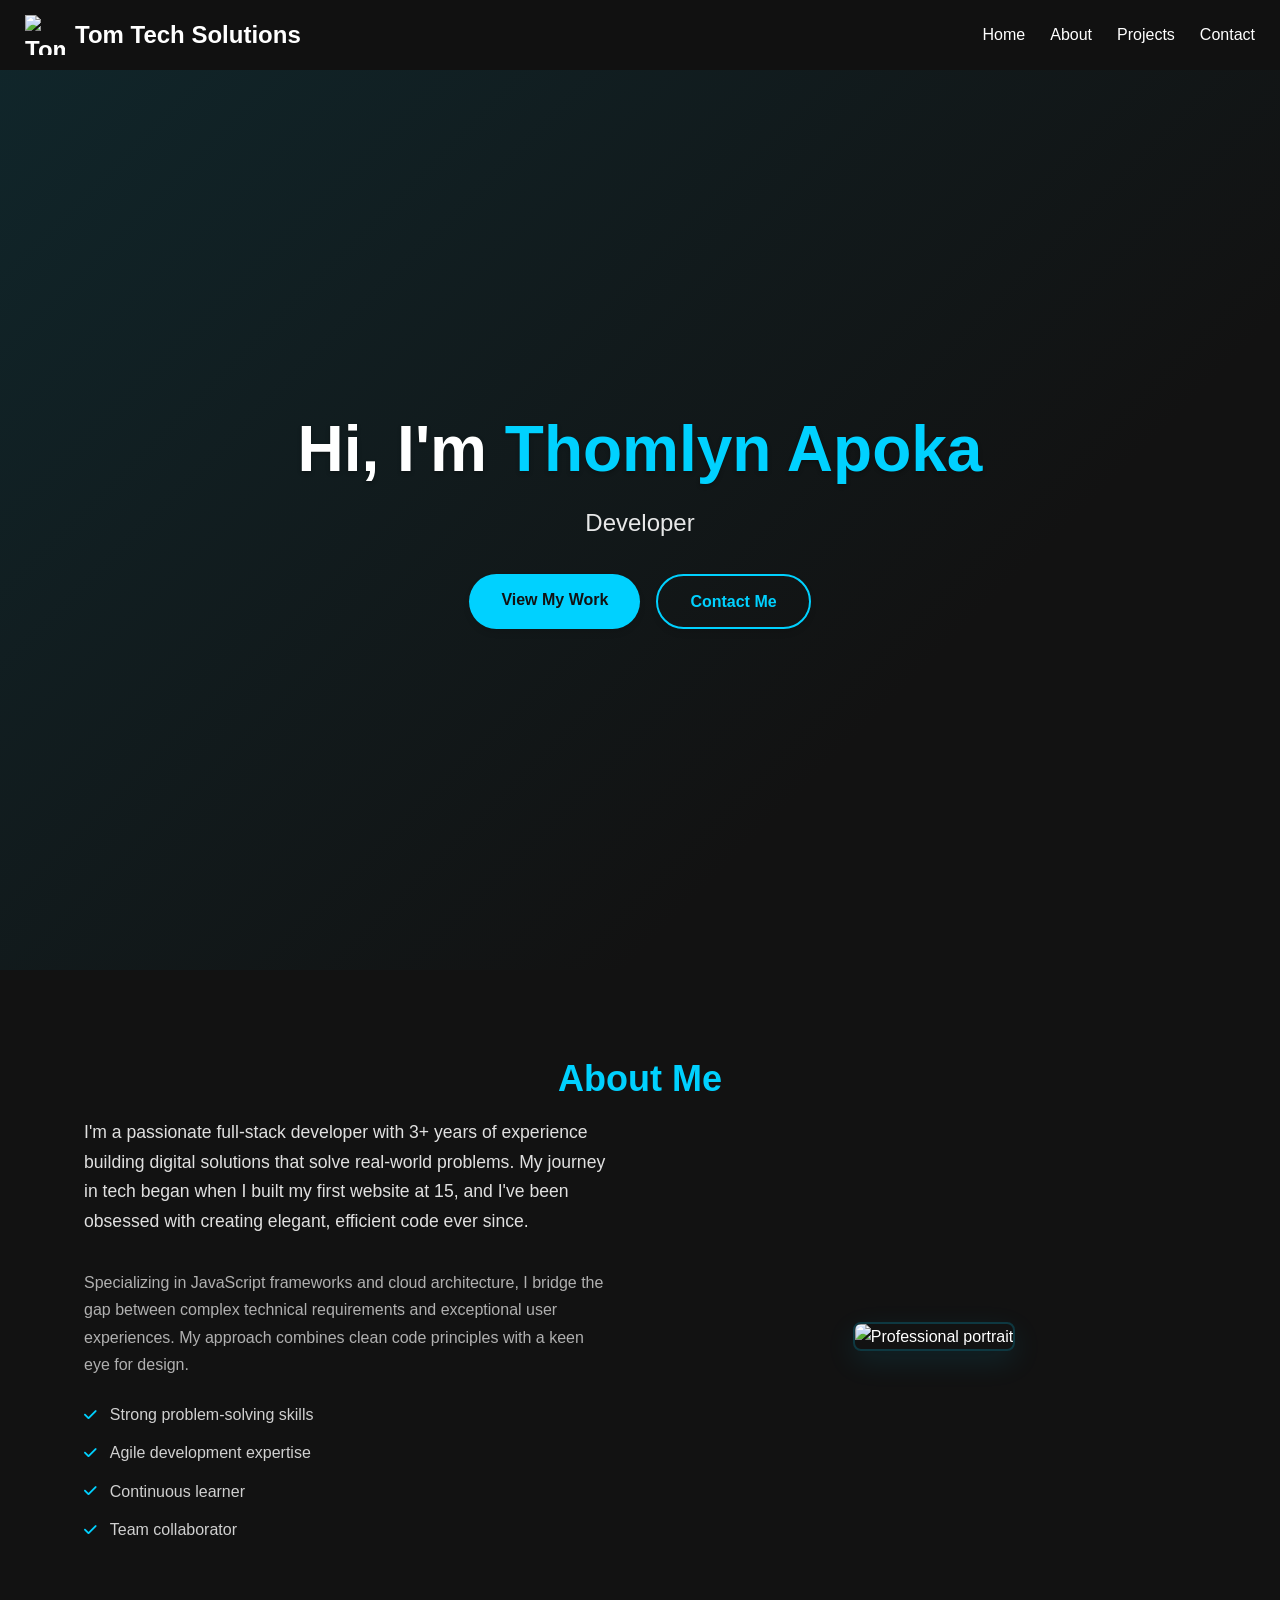
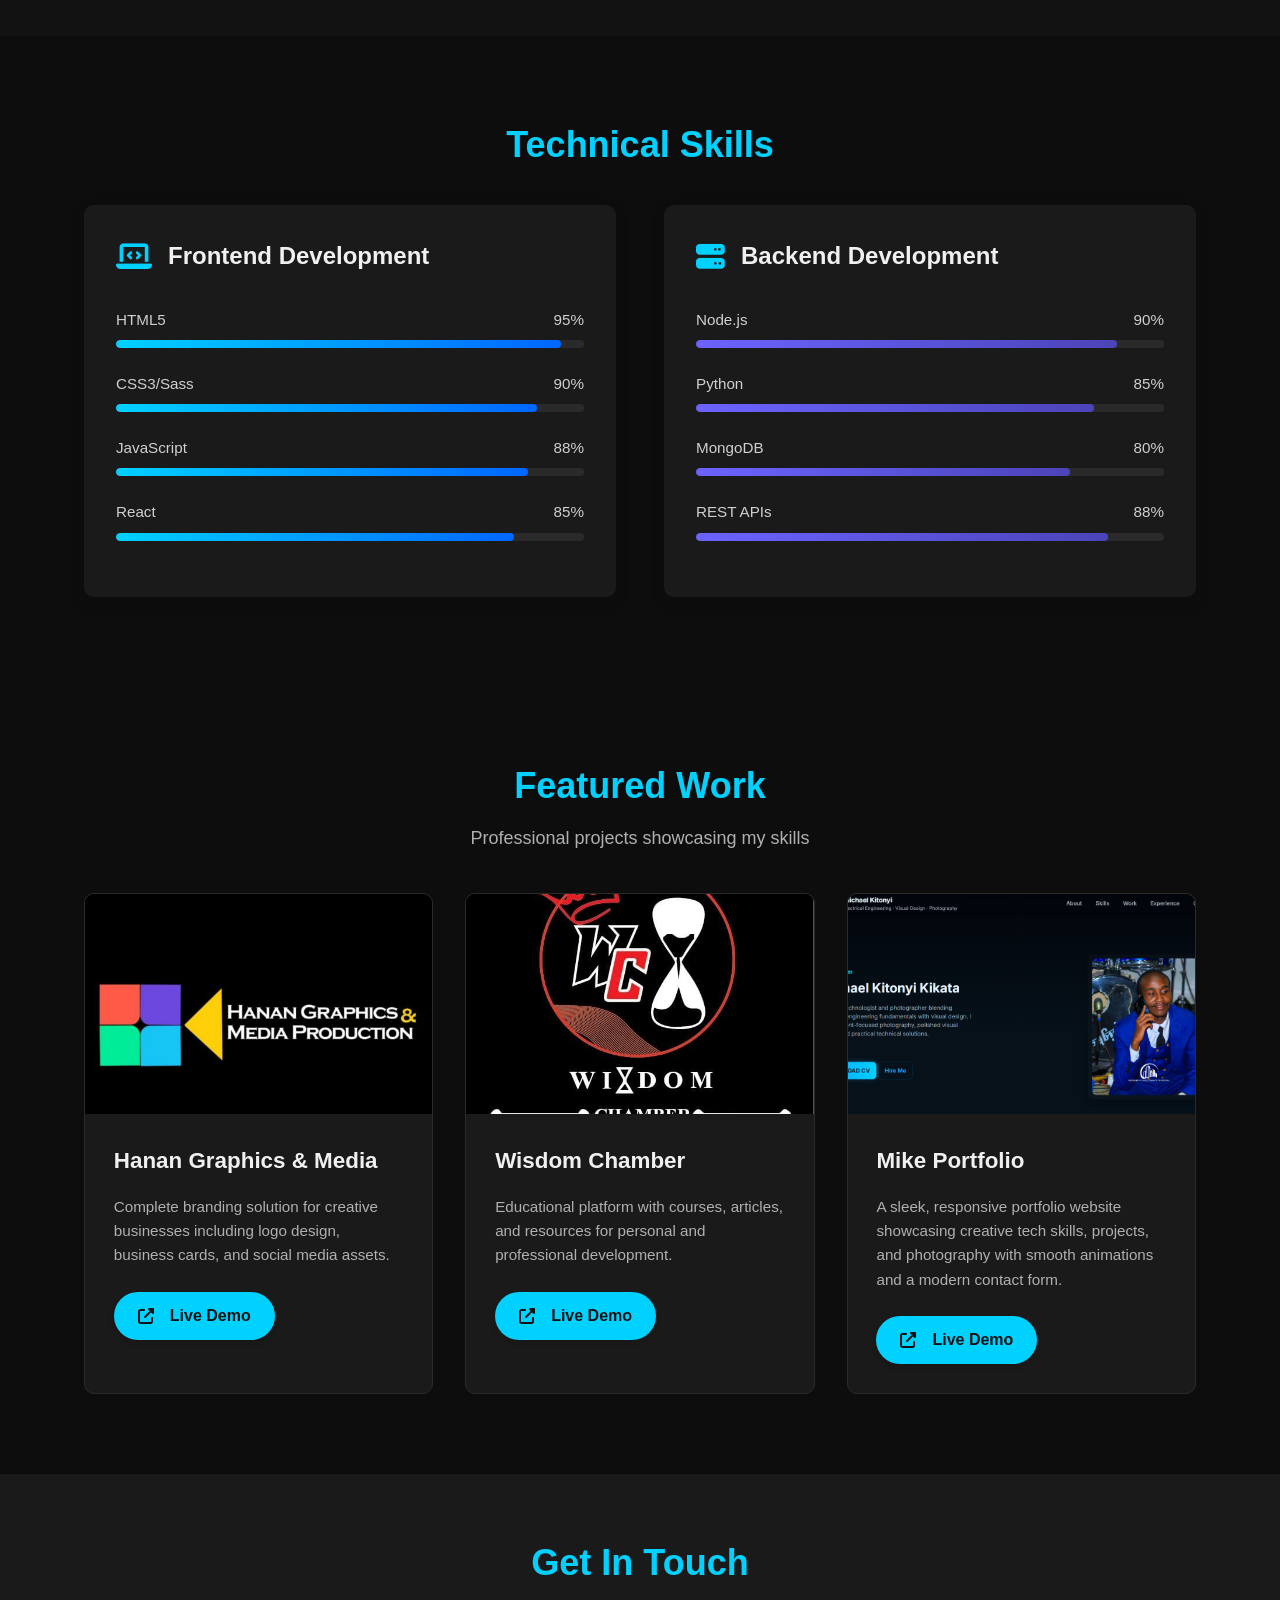
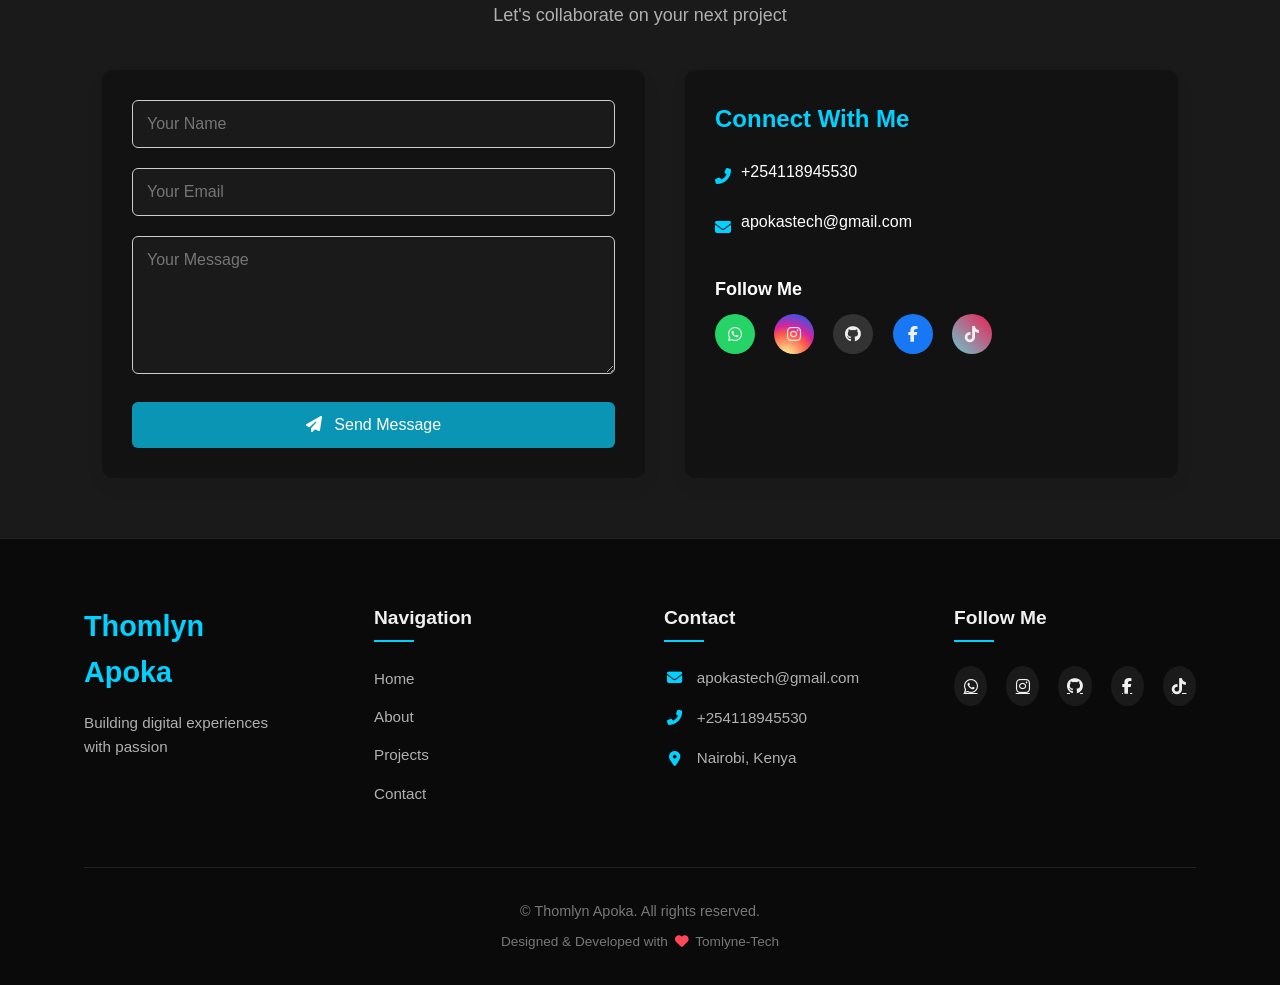
==== index.html @ 46110aa7 "redoing the header" ====
<!DOCTYPE html>
<html lang="en">
<head>
    <meta charset="UTF-8">
    <meta name="viewport" content="width=device-width, initial-scale=1.0">
    <link rel="stylesheet" href="style.css">
    <!-- Font Awesome (for icons) -->
    <link rel="stylesheet" href="https://cdnjs.cloudflare.com/ajax/libs/font-awesome/6.4.0/css/all.min.css">
    <title>Tom Tech Solutions| kenya Web Developer</title
    <meta name="description" content="Tom Tech Solutions portfolio website for coding, web development and tech solutions">
    <meta name ="author" content="Tom Tech Solutions">
    
</head>

<body>
    <header>
  <nav class="navbar">
    <div class="logo">
      <img src="https://tom-tech-solution-ky.vercel.app/images/logo.png" alt="Tom Tech Solutions Logo" />
      Tom Tech Solutions
    </div>

    <ul class="nav-links">
      <li><a href="#home">Home</a></li>
      <li><a href="#about">About</a></li>
      <li><a href="#projects">Projects</a></li>
      <li><a href="#contact">Contact</a></li>
    </ul>

    <div class="menu-toggle">&#9776;</div> <!-- Hamburger icon -->
  </nav>
</header>
   
    <!-- Hero Section -->
<section id="home" class="hero">
  <div class="hero-overlay"></div>
  <div class="container">
    <div class="hero-content">
      <h1 class="hero-title">Hi, I'm <span class="highlight">Thomlyn Apoka</span></h1>
      <p class="hero-subtitle">Full-Stack Developer | Tech Enthusiast</p>
      <div class="hero-cta">
        <a href="#projects" class="btn btn-primary">View My Work</a>
        <a href="#contact" class="btn btn-outline">Contact Me</a>
      </div>
    </div>
  </div>
</section>
    
    <!-- About Section -->
<section id="about" class="about-section">
  <div class="container">
    <h2 class="section-title">About Me</h2>
    
    <div class="about-content">
      <div class="about-text">
        <p class="intro-text">
          I'm a passionate full-stack developer with 3+ years of experience building digital solutions 
          that solve real-world problems. My journey in tech began when I built my first website at 15, 
          and I've been obsessed with creating elegant, efficient code ever since.
        </p>
        
        <div class="about-details">
          <p>
            Specializing in JavaScript frameworks and cloud architecture, I bridge the gap between 
            complex technical requirements and exceptional user experiences. My approach combines 
            clean code principles with a keen eye for design.
          </p>
          
          <ul class="key-points">
            <li><i class="fas fa-check"></i> Strong problem-solving skills</li>
            <li><i class="fas fa-check"></i> Agile development expertise</li>
            <li><i class="fas fa-check"></i> Continuous learner</li>
            <li><i class="fas fa-check"></i> Team collaborator</li>
          </ul>
        </div>
      </div>
      
      <div class="about-image">
        <img src="https://i.postimg.cc/sDCTxr08/me-profile.jpg" alt="Professional portrait" loading="lazy">
      </div>
    </div>
  </div>
</section>

<!-- Skills Section -->
<section id="skills" class="skills-section">
  <div class="container">
    <h2 class="section-title">Technical Skills</h2>
    
    <div class="skills-container">
      <!-- Frontend Skills -->
      <div class="skills-category">
        <div class="skills-header">
          <i class="fas fa-laptop-code"></i>
          <h3>Frontend Development</h3>
        </div>
        <div class="skills-list">
          <div class="skill-item">
            <div class="skill-info">
              <span>HTML5</span>
              <span>95%</span>
            </div>
            <div class="skill-bar">
              <div class="skill-progress" data-level="95"></div>
            </div>
          </div>
          <!-- Add more frontend skills -->
          <div class="skill-item">
            <div class="skill-info">
              <span>CSS3/Sass</span>
              <span>90%</span>
            </div>
            <div class="skill-bar">
              <div class="skill-progress" data-level="90"></div>
            </div>
          </div>
          <div class="skill-item">
            <div class="skill-info">
              <span>JavaScript</span>
              <span>88%</span>
            </div>
            <div class="skill-bar">
              <div class="skill-progress" data-level="88"></div>
            </div>
          </div>
          <div class="skill-item">
            <div class="skill-info">
              <span>React</span>
              <span>85%</span>
            </div>
            <div class="skill-bar">
              <div class="skill-progress" data-level="85"></div>
            </div>
          </div>
        </div>
      </div>
      
      <!-- Backend Skills -->
      <div class="skills-category">
        <div class="skills-header">
          <i class="fas fa-server"></i>
          <h3>Backend Development</h3>
        </div>
        <div class="skills-list">
          <div class="skill-item">
            <div class="skill-info">
              <span>Node.js</span>
              <span>90%</span>
            </div>
            <div class="skill-bar">
              <div class="skill-progress" data-level="90"></div>
            </div>
          </div>
          <!-- Add more backend skills -->
          <div class="skill-item">
            <div class="skill-info">
              <span>Python</span>
              <span>85%</span>
            </div>
            <div class="skill-bar">
              <div class="skill-progress" data-level="85"></div>
            </div>
          </div>
          <div class="skill-item">
            <div class="skill-info">
              <span>MongoDB</span>
              <span>80%</span>
            </div>
            <div class="skill-bar">
              <div class="skill-progress" data-level="80"></div>
            </div>
          </div>
          <div class="skill-item">
            <div class="skill-info">
              <span>REST APIs</span>
              <span>88%</span>
            </div>
            <div class="skill-bar">
              <div class="skill-progress" data-level="88"></div>
            </div>
          </div>
        </div>
      </div>
    </div>
  </div>
</section>


<!-- Projects Section -->
<section id="projects" class="projects-section">
  <div class="container">
    <h2 class="section-title">Featured Work</h2>
    <p class="section-subtitle">Professional projects showcasing my skills</p>

    <div class="projects-grid">
      <!-- Project 1: Hanan Graphics -->
      <div class="project-card">
        <div class="project-image">
          <img src="Assets\Images\Hanan.jpg" alt="Hanan Graphics and Media Production">
          <div class="project-overlay"></div>
        </div>
        <div class="project-content">
          <h3>Hanan Graphics & Media</h3>
          <p class="project-description">Complete branding solution for creative businesses including logo design, business cards, and social media assets.</p>
          
          <div class="project-links">
            
            <a href="https://hanan-graphics-media.vercel.app/" target="_blank" rel="noopener" class="btn btn-demo">
              <i class="fas fa-external-link-alt"></i> Live Demo
            </a>
          </div>
        </div>
      </div>

      <!-- Project 2: Wisdom Chamber -->
      <div class="project-card">
        <div class="project-image">
          <img src="Assets\Images\wisdom chamber.jpg" alt="Wisdom Chamber">
          <div class="project-overlay"></div>
        </div>
        <div class="project-content">
          <h3>Wisdom Chamber</h3>
          <p class="project-description">Educational platform with courses, articles, and resources for personal and professional development.</p>
         
          <div class="project-links">
           
            <a href="https://wisdom-chambers.vercel.app/" target="_blank" rel="noopener" class="btn btn-demo">
              <i class="fas fa-external-link-alt"></i> Live Demo
            </a>
          </div>
        </div>
      </div>

      <!-- Project 3: Sifa Band -->
      <div class="project-card">
        <div class="project-image">
          <img src="mike port.png" alt="Mike portfolio">
          <div class="project-overlay"></div>
        </div>
        <div class="project-content">
          <h3>Mike Portfolio</h3>
          <p class="project-description">A sleek, responsive portfolio website showcasing creative tech skills, projects, and photography with smooth animations and a modern contact form.</p>
        
          <div class="project-links">
            <a href="https://mike-kitonyi.vercel.app/" target="_blank" rel="noopener" class="btn btn-demo">
              <i class="fas fa-external-link-alt"></i> Live Demo
            </a>
          </div>
        </div>
      </div>
      </div>
      </div>
      </section>

      

   
<!-- Contact Section -->
<section id="contact" class="contact-section">
  <div class="container">
    <h2 class="section-title">Get In Touch</h2>
    <p class="section-subtitle">Let's collaborate on your next project</p>

    <div class="contact-grid">
      <!-- Contact Form -->
      <div class="contact-form">
        <form action="https://formspree.io/f/xpwrnvav" method="POST">
          <div class="form-group">
            <input type="text" name="name" placeholder="Your Name" required>
          </div>
          <div class="form-group">
            <input type="email" name="_replyto" placeholder="Your Email" required>
          </div>
          <div class="form-group">
            <textarea name="message" rows="6" placeholder="Your Message" required></textarea>
          </div>
          <input type="hidden" name="_subject" value="New message from portfolio">
          <button type="submit" class="submit-btn">
            <i class="fas fa-paper-plane"></i> Send Message
          </button>
        </form>
      </div>

      <!-- Contact Info & Socials -->
      <div class="contact-info">
        <h3>Connect With Me</h3>
        
        <!-- Phone -->
        <div class="contact-method">
          <i class="fas fa-phone-alt"></i>
          <a href="tel:+1234567890">+254118945530</a>
        </div>
        
        <!-- Email -->
        <div class="contact-method">
          <i class="fas fa-envelope"></i>
          <a href="mailto:your.email@example.com">apokastech@gmail.com</a>
        </div>
        
        <!-- Social Icons -->
        <div class="social-links">
          <h4>Follow Me</h4>
          <div class="social-icons">
            <a href="https://wa.me/254712100838" target="_blank" rel="noopener" class="social-icon whatsapp" title="WhatsApp">
              <i class="fab fa-whatsapp"></i>
            </a>
            <a href="https://instagram.com/lucky_tomlyne" target="_blank" rel="noopener" class="social-icon instagram" title="Instagram">
              <i class="fab fa-instagram"></i>
            </a>
            <a href="https://github.com/Tomlyne-Tech" target="_blank" rel="noopener" class="social-icon github" title="GitHub">
              <i class="fab fa-github"></i>
            </a>
            <a href="https://www.facebook.com/share/1BbVBiEdNv/" target="_blank" rel="noopener" class="social-icon facebook" title="Facebook">
              <i class="fab fa-facebook-f"></i>
            </a>
            <a href="https://www.tiktok.com/@tomlyne_tech?_t=ZM-90x3PRxKGpk&_r=1" target="_blank" rel="noopener" class="social-icon tiktok" title="TikTok">
              <i class="fab fa-tiktok"></i>
            </a>
          </div>
        </div>
      </div>
    </div>
  </div>
</section>


<!-- Footer Section -->
<footer class="site-footer">
  <div class="container">
    <div class="footer-content">
      <!-- Footer Branding -->
      <div class="footer-brand">
        <a href="#home" class="footer-logo">Thomlyn Apoka</a>
        <p class="footer-tagline">Building digital experiences with passion</p>
      </div>

      <!-- Footer Navigation -->
      <div class="footer-nav">
        <h4>Navigation</h4>
        <ul>
          <li><a href="#home">Home</a></li>
          <li><a href="#about">About</a></li>
          <li><a href="#projects">Projects</a></li>
          <li><a href="#contact">Contact</a></li>
        </ul>
      </div>

      <!-- Footer Contact -->
      <div class="footer-contact">
        <h4>Contact</h4>
        <ul>
          <li><i class="fas fa-envelope"></i> apokastech@gmail.com</li>
          <li><i class="fas fa-phone-alt"></i> +254118945530</li>
          <li><i class="fas fa-map-marker-alt"></i> Nairobi, Kenya</li>
        </ul>
      </div>

      <!-- Footer Social -->
      <div class="footer-social">
        <h4>Follow Me</h4>
        <div class="social-icons">
          <a href="https://wa.me/254750304281" target="_blank" rel="noopener" aria-label="WhatsApp">
            <i class="fab fa-whatsapp"></i>
          </a>
          <a href="https://instagram.com/lucky_tomlyne" target="_blank" rel="noopener" aria-label="Instagram">
            <i class="fab fa-instagram"></i>
          </a>
          <a href="https://github.com/Tomlyne- Tech" target="_blank" rel="noopener" aria-label="GitHub">
            <i class="fab fa-github"></i>
          </a>
          <a href="https://facebook.com/YOUR_USERNAME" target="_blank" rel="noopener" aria-label="Facebook">
            <i class="fab fa-facebook-f"></i>
          </a>
          <a href="https://tiktok.com/@YOUR_USERNAME" target="_blank" rel="noopener" aria-label="TikTok">
            <i class="fab fa-tiktok"></i>
          </a>
        </div>
      </div>
    </div>

    <!-- Copyright -->
    <div class="copyright">
      <p>&copy; <span id="current-year"></span> Thomlyn Apoka. All rights reserved.</p>
      <p class="credits">Designed & Developed with <i class="fas fa-heart"></i> Tomlyne-Tech</p>
    </div>
  </div>
</footer>

    <script src="script.js"></script>
</body>
</html>
---- style.css ----
/* Reset & Base Styles */
* {
    margin: 0;
    padding: 0;
    box-sizing: border-box;
    font-family: 'Segoe UI', Tahoma, Geneva, Verdana, sans-serif;
}

body {
    background-color: #121212;
    color: #FFFFFF;
    line-height: 1.6;
}

.container {
    width: 90%;
    max-width: 1200px;
    margin:  auto;
    padding: 0 20px;
}


 /* Basic navbar styling */
/* Navbar base */
.navbar {
  display: flex;
  justify-content: space-between;
  align-items: center;
  padding: 15px 25px;
  background-color: #111; /* navbar color */
  color: #fff;
  position: relative;
  font-family: Arial, sans-serif;
}

.navbar .logo {
  display: flex;
  align-items: center;
  font-size: 1.5rem;
  font-weight: bold;
  gap: 10px;
}

.navbar .logo img {
  width: 40px;
  height: 40px;
  object-fit: contain;
}

.navbar .nav-links {
  display: flex;
  list-style: none;
  gap: 25px;
}

.navbar .nav-links li a {
  text-decoration: none;
  color: #fff;
  font-weight: 500;
  transition: color 0.3s ease;
}

.navbar .nav-links li a:hover {
  color: #00aaff; /* highlight on hover */
}

/* Hamburger icon hidden on desktop */
.menu-toggle {
  display: none;
  font-size: 2rem;
  cursor: pointer;
  user-select: none;
}

/* Mobile Styles */
@media (max-width: 768px) {
  .nav-links {
    display: none; /* hide menu */
    flex-direction: column;
    position: absolute;
    top: 70px; /* below navbar */
    right: 0;
    width: 100%;
    background-color: #111;
    text-align: center;
    z-index: 999;
  }

  .nav-links.active {
    display: flex; /* show when toggled */
  }

  .nav-links li {
    padding: 15px 0;
  }

  .menu-toggle {
    display: block; /* show hamburger */
  }
}


/* Hero Section */
.hero {
  position: relative;
  height: 100vh;
  min-height: 600px;
  background: 
    linear-gradient(rgba(18, 18, 18, 0.7), rgba(18, 18, 18, 0.7)),
    url('https://i.postimg.cc/bv3tXKZs/pexels-kevin-ku-92347-577585.jpg') no-repeat center center/cover;
  display: flex;
  align-items: center;
  color: #fff;
  text-align: center;
  overflow: hidden;
}

.hero-overlay {
  position: absolute;
  top: 0;
  left: 0;
  width: 100%;
  height: 100%;
  background: linear-gradient(
    135deg,
    rgba(0, 209, 255, 0.1) 0%,
    rgba(18, 18, 18, 0.9) 70%
  );
  z-index: 1;
}

.hero-content {
  position: relative;
  z-index: 2;
  max-width: 800px;
  margin: 0 auto;
  padding: 0 20px;
}

.hero-title {
  font-size: clamp(2.5rem, 5vw, 4rem);
  font-weight: 700;
  margin-bottom: 1rem;
  line-height: 1.2;
  text-shadow: 0 2px 4px rgba(0, 0, 0, 0.3);
}

.highlight {
  color: #00D1FF;
}

.hero-subtitle {
  font-size: clamp(1rem, 2vw, 1.5rem);
  margin-bottom: 2rem;
  opacity: 0.9;
  max-width: 600px;
  margin-left: auto;
  margin-right: auto;
}

.hero-cta {
  display: flex;
  gap: 1rem;
  justify-content: center;
  flex-wrap: wrap;
}

.btn-primary {
  background: #00D1FF;
  color: #121212;
  padding: 0.8rem 2rem;
  border-radius: 4px;
  font-weight: 600;
  transition: all 0.3s ease;
}

.btn-primary:hover {
  background: #0099CC;
  transform: translateY(-3px);
  box-shadow: 0 10px 20px rgba(0, 209, 255, 0.3);
}

.btn-outline {
  border: 2px solid #00D1FF;
  color: #00D1FF;
  padding: 0.8rem 2rem;
  border-radius: 4px;
  font-weight: 600;
  transition: all 0.3s ease;
}

.btn-outline:hover {
  background: rgba(0, 209, 255, 0.1);
  transform: translateY(-3px);
}

/* About Section */
.about-section {
  padding: 5rem 0;
  background: #121212;
}

.section-title {
  text-align: center;
  font-size: 2.5rem;
  margin-bottom: 3rem;
  color: #00D1FF;
}

.about-content {
  display: flex;
  align-items: center;
  gap: 4rem;
  max-width: 1200px;
  margin: 0 auto;
}

.about-text {
  flex: 1;
}

.intro-text {
  font-size: 1.1rem;
  line-height: 1.7;
  color: #e0e0e0;
  margin-bottom: 2rem;
  font-weight: 500;
}

.about-details p {
  color: #b0b0b0;
  line-height: 1.7;
  margin-bottom: 1.5rem;
}

.key-points {
  list-style: none;
  margin-top: 1.5rem;
}

.key-points li {
  margin-bottom: 0.8rem;
  color: #d0d0d0;
  display: flex;
  align-items: center;
  gap: 0.8rem;
}

.key-points i {
  color: #00D1FF;
  font-size: 0.9rem;
}

.about-image {
  flex: 1;
  text-align: center;
}

.about-image img {
  max-width: 100%;
  border-radius: 8px;
  box-shadow: 0 10px 30px rgba(0, 209, 255, 0.1);
  border: 2px solid rgba(0, 209, 255, 0.2);
  transition: transform 0.3s ease;
}

.about-image img:hover {
  transform: translateY(-5px);
}

/* Responsive Design */
@media (max-width: 768px) {
  .about-content {
    flex-direction: column;
  }
  
  .about-image {
    order: -1; /* Moves image above text on mobile */
    margin-bottom: 2rem;
    width: 70%;
  }
  
  .section-title {
    margin-bottom: 1.5rem;
  }
}

@media (max-width: 480px) {
  .about-image {
    width: 90%;
  }
  
  .intro-text {
    font-size: 1rem;
  }
}

/* Skills Section */
.skills-section {
  padding: 5rem 0;
  background: #0d0d0d;
}

.skills-container {
  display: grid;
  grid-template-columns: repeat(auto-fit, minmax(300px, 1fr));
  gap: 3rem;
  margin-top: 2rem;
}

.skills-category {
  background: #1a1a1a;
  border-radius: 10px;
  padding: 2rem;
  box-shadow: 0 5px 15px rgba(0,0,0,0.1);
  transition: transform 0.3s ease;
}

.skills-category:hover {
  transform: translateY(-5px);
}

.skills-header {
  display: flex;
  align-items: center;
  gap: 1rem;
  margin-bottom: 2rem;
}

.skills-header i {
  font-size: 1.8rem;
  color: #00D1FF;
}

.skills-header h3 {
  font-size: 1.5rem;
  color: #f0f0f0;
}

.skill-item {
  margin-bottom: 1.5rem;
}

.skill-info {
  display: flex;
  justify-content: space-between;
  margin-bottom: 0.5rem;
  color: #d0d0d0;
  font-size: 0.95rem;
}

.skill-bar {
  height: 8px;
  background: #2a2a2a;
  border-radius: 4px;
  overflow: hidden;
}

.skill-progress {
  height: 100%;
  border-radius: 4px;
  width: 0;
  transition: width 1.5s ease-in-out;
}

/* Frontend Progress Bars */
.skills-category:nth-child(1) .skill-progress {
  background: linear-gradient(90deg, #00D1FF, #0066ff);
}

/* Backend Progress Bars */
.skills-category:nth-child(2) .skill-progress {
  background: linear-gradient(90deg, #6C63FF, #4B44B8);
}

/* Responsive Design */
@media (max-width: 768px) {
  .skills-container {
    grid-template-columns: 1fr;
  }
}





/* ======================
   Button Styles
   ====================== */

/* Base Button Style */
.btn {
  display: inline-block;
  padding: 0.8rem 2rem;
  border-radius: 50px; /* Fully rounded edges */
  font-weight: 600;
  text-align: center;
  text-decoration: none;
  cursor: pointer;
  transition: all 0.3s ease;
  position: relative;
  overflow: hidden;
  border: none;
  font-size: 1rem;
  box-shadow: 0 4px 6px rgba(0, 0, 0, 0.1);
}

/* Primary Button (Blue) */
.btn-primary {
  background: #00D1FF;
  color: #121212;
}

/* Secondary Button (Outline) */
.btn-outline {
  background: transparent;
  color: #00D1FF;
  border: 2px solid #00D1FF;
}

/* GitHub Button (Dark) */
.btn-github {
  background: #333;
  color: white;
}

/* Demo Button (Purple) */
.btn-demo {
  background: #6C63FF;
  color: white;
}

/* Contact Button (Green) */
.btn-contact {
  background: #25D366;
  color: white;
}

/* ======================
   Glowing Hover Effects
   ====================== */

/* Glow Effect Base */
.btn::before {
  content: '';
  position: absolute;
  top: 0;
  left: 0;
  width: 100%;
  height: 100%;
  background: linear-gradient(
    45deg,
    rgba(255,255,255,0.3),
    rgba(255,255,255,0.1)
  );
  transform: translateY(100%);
  transition: transform 0.3s ease;
  z-index: 0;
}

/* Primary Button Hover */
.btn-primary:hover {
  transform: translateY(-3px);
  box-shadow: 0 6px 15px rgba(0, 209, 255, 0.4);
}

.btn-primary:hover::before {
  transform: translateY(0);
}

/* Outline Button Hover */
.btn-outline:hover {
  background: rgba(0, 209, 255, 0.1);
  transform: translateY(-3px);
  box-shadow: 0 6px 15px rgba(0, 209, 255, 0.3);
  color: #00D1FF;
}

.btn-outline:hover::before {
  transform: translateY(0);
}

/* GitHub Button Hover */
.btn-github:hover {
  transform: translateY(-3px);
  box-shadow: 0 6px 15px rgba(0, 0, 0, 0.3);
}

.btn-github:hover::before {
  transform: translateY(0);
}

/* Demo Button Hover */
.btn-demo:hover {
  transform: translateY(-3px);
  box-shadow: 0 6px 15px rgba(108, 99, 255, 0.4);
}

.btn-demo:hover::before {
  transform: translateY(0);
}

/* Contact Button Hover */
.btn-contact:hover {
  transform: translateY(-3px);
  box-shadow: 0 6px 15px rgba(37, 211, 102, 0.4);
}

.btn-contact:hover::before {
  transform: translateY(0);
}

/* Icon Alignment */
.btn i {
  margin-right: 8px;
}


/* Projects Section */
.projects-section {
  padding: 5rem 0;
  background: #0d0d0d;
}

.section-title {
  text-align: center;
  font-size: 2.5rem;
  color: #00D1FF;
  margin-bottom: 0.5rem;
}

.section-subtitle {
  text-align: center;
  color: #b0b0b0;
  margin-bottom: 3rem;
  font-size: 1.1rem;
}

.projects-grid {
  display: grid;
  grid-template-columns: repeat(auto-fit, minmax(300px, 1fr));
  gap: 2rem;
  max-width: 1200px;
  margin: 0 auto;
}

.project-card {
  background: #1a1a1a;
  border-radius: 10px;
  overflow: hidden;
  transition: all 0.3s ease;
  border: 1px solid #2a2a2a;
}

.project-card:hover {
  transform: translateY(-10px);
  box-shadow: 0 15px 30px rgba(0, 209, 255, 0.1);
  border-color: #00D1FF;
}

.project-image {
  height: 220px;
  position: relative;
  overflow: hidden;
}

.project-image img {
  width: 100%;
  height: 100%;
  object-fit: cover;
  transition: transform 0.5s ease;
}

.project-overlay {
  position: absolute;
  top: 0;
  left: 0;
  width: 100%;
  height: 100%;
  background: linear-gradient(to top, rgba(0,0,0,0.8), transparent);
  opacity: 0;
  transition: opacity 0.3s ease;
}

.project-card:hover .project-overlay {
  opacity: 1;
}

.project-card:hover .project-image img {
  transform: scale(1.05);
}

.project-content {
  padding: 1.8rem;
}

.project-content h3 {
  color: #f0f0f0;
  font-size: 1.4rem;
  margin-bottom: 1rem;
}

.project-description {
  color: #b0b0b0;
  line-height: 1.6;
  margin-bottom: 1.5rem;
  font-size: 0.95rem;
}

.project-tech {
  display: flex;
  flex-wrap: wrap;
  gap: 0.5rem;
  margin-bottom: 1.8rem;
}

.project-tech span {
  background: rgba(0, 209, 255, 0.1);
  color: #00D1FF;
  padding: 0.4rem 0.9rem;
  border-radius: 20px;
  font-size: 0.8rem;
  font-weight: 500;
}

.project-links {
  display: flex;
  gap: 1rem;
}

.btn-github {
  background: #333;
  color: white;
  padding: 0.7rem 1.5rem;
  border-radius: 50px;
  font-weight: 600;
  transition: all 0.3s ease;
  display: flex;
  align-items: center;
  gap: 0.5rem;
}

.btn-demo {
  background: #00D1FF;
  color: #121212;
  padding: 0.7rem 1.5rem;
  border-radius: 50px;
  font-weight: 600;
  transition: all 0.3s ease;
  display: flex;
  align-items: center;
  gap: 0.5rem;
}

.btn-github:hover {
  background: #444;
  transform: translateY(-3px);
  box-shadow: 0 5px 15px rgba(0,0,0,0.3);
}

.btn-demo:hover {
  background: #0099CC;
  transform: translateY(-3px);
  box-shadow: 0 5px 15px rgba(0, 209, 255, 0.3);
}

/* Responsive Design */
@media (max-width: 768px) {
  .projects-grid {
    grid-template-columns: 1fr;
  }
  
  .project-links {
    flex-direction: column;
  }
  
  .btn-github, .btn-demo {
    justify-content: center;
  }
}


/* Base styles */
.contact-section {
  padding: 60px 20px;
  background-color: #1a1a1a;
}

.contact-section .container {
  max-width: 1200px;
  margin: 0 auto;
}

.section-title {
  text-align: center;
  font-size: 36px;
  margin-bottom: 10px;
  color: #00D1FF;
}

.section-subtitle {
  text-align: center;
  font-size: 18px;
  margin-bottom: 40px;
  color: #b0b0b0;
}

/* Grid layout */
.contact-grid {
  display: flex;
  gap: 40px;
  justify-content: space-between;
  flex-wrap: wrap;
}

/* Form styles */
.contact-form {
  flex: 1 1 350px;
  min-width: 280px;
  background:#121212;
  padding: 30px;
  border-radius: 10px;
  box-shadow: 0 8px 20px rgba(0, 0, 0, 0.05);
}

.form-group {
  margin-bottom: 20px;
}

.contact-form input,
.contact-form textarea {
  width: 100%;
  padding: 14px;
  border: 1px solid #ccc;
  border-radius: 6px;
  font-size: 16px;
  background-color: #1a1a1a;
}

.submit-btn {
  background-color:rgba(7, 208, 253, 0.69);
  color: #fff;
  padding: 14px 20px;
  font-size: 16px;
  border: none;
  border-radius: 6px;
  cursor: pointer;
  width: 100%;
  transition: background-color 0.3s ease;
}

.submit-btn:hover {
  background-color: #333;
}

.submit-btn i {
  margin-right: 8px;
}

/* Contact Info */
.contact-info {
  flex: 1 1 300px;
  min-width: 280px;
  background: #121212;
  padding: 30px;
  border-radius: 10px;
  box-shadow: 0 8px 20px rgba(0, 0, 0, 0.05);
}

.contact-info h3 {
  margin-bottom: 20px;
  font-size: 24px;
  color: #00D1FF;

}
.contact-info a {
  text-decoration: none;
  
  font-size: 16px;
  color: white;
  margin-bottom: 10px;
}

.contact-method {
  display: flex;
  align-items: center;
  margin-bottom: 15px;
  font-size: 16px;
  color: white;
}

.contact-method i {
  margin-right: 10px;
  color: #00D1FF;
}

/* Social Links */
.social-links {
  margin-top: 30px;
}

.social-links h4 {
  font-size: 18px;
  margin-bottom: 10px;
}

.social-icons {
  display: flex;
  gap: 15px;
}

.social-icon {
  font-size: 20px;
  color: #fff;
  padding: 10px;
  border-radius: 50%;
  display: inline-flex;
  align-items: center;
  justify-content: center;
  transition: transform 0.3s ease;
}

.social-icon:hover {
  transform: scale(1.1);
}

.social-icon.whatsapp {
  background-color: #25d366;
}

.social-icon.instagram {
  background: radial-gradient(circle at 30% 107%, #fdf497 0%, #fdf497 5%, #fd5949 45%, #d6249f 60%, #285AEB 90%);
}

.social-icon.github {
  background-color: #333;
}

.social-icon.facebook {
  background-color: #1877f2;
}

.social-icon.tiktok {
  background: linear-gradient(45deg, #69c9d0, #ee1d52);
}

/* Responsive */
@media (max-width: 768px) {
  .contact-grid {
    flex-direction: column;
    gap: 30px;
  }

  .contact-form,
  .contact-info {
    width: 100%;
    padding: 20px;
  }

  .section-title {
    font-size: 28px;
  }

  .section-subtitle {
    font-size: 16px;
  }
}




/* Footer Styles */
.site-footer {
  background: #0a0a0a;
  color: #b0b0b0;
  padding: 4rem 0 2rem;
  border-top: 1px solid #222;
}

.footer-content {
  display: grid;
  grid-template-columns: repeat(auto-fit, minmax(200px, 1fr));
  gap: 3rem;
  margin-bottom: 3rem;
}

.footer-brand {
  margin-right: 2rem;
}

.footer-logo {
  font-size: 1.8rem;
  font-weight: bold;
  color: #00D1FF;
  text-decoration: none;
  display: inline-block;
  margin-bottom: 1rem;
}

.footer-tagline {
  font-size: 0.95rem;
  line-height: 1.6;
}

.footer-nav h4,
.footer-contact h4,
.footer-social h4 {
  color: #f0f0f0;
  font-size: 1.2rem;
  margin-bottom: 1.5rem;
  position: relative;
  padding-bottom: 0.5rem;
}

.footer-nav h4::after,
.footer-contact h4::after,
.footer-social h4::after {
  content: '';
  position: absolute;
  left: 0;
  bottom: 0;
  width: 40px;
  height: 2px;
  background: #00D1FF;
}

.footer-nav ul,
.footer-contact ul {
  list-style: none;
}

.footer-nav li {
  margin-bottom: 0.8rem;
}

.footer-nav a {
  color: #b0b0b0;
  text-decoration: none;
  transition: color 0.3s;
  font-size: 0.95rem;
}

.footer-nav a:hover {
  color: #00D1FF;
}

.footer-contact li {
  display: flex;
  align-items: center;
  gap: 0.8rem;
  margin-bottom: 1rem;
  font-size: 0.95rem;
}

.footer-contact i {
  color: #00D1FF;
  width: 20px;
  text-align: center;
}

.social-icons {
  display: flex;
  gap: 1.2rem;
}

.social-icons a {
  display: flex;
  align-items: center;
  justify-content: center;
  width: 40px;
  height: 40px;
  border-radius: 50%;
  background: #1a1a1a;
  color: #f0f0f0;
  transition: all 0.3s ease;
}

.social-icons a:hover {
  transform: translateY(-3px);
  background: #00D1FF;
  color: #121212;
}

.copyright {
  text-align: center;
  padding-top: 2rem;
  border-top: 1px solid #222;
  font-size: 0.9rem;
  color: #777;
}

.credits {
  margin-top: 0.5rem;
  font-size: 0.85rem;
}

.credits i {
  color: #ff4757;
  margin: 0 3px;
}

/* Responsive */
@media (max-width: 768px) {
  .footer-content {
    grid-template-columns: 1fr 1fr;
    gap: 2rem;
  }
}

@media (max-width: 480px) {
  .footer-content {
    grid-template-columns: 1fr;
  }
}
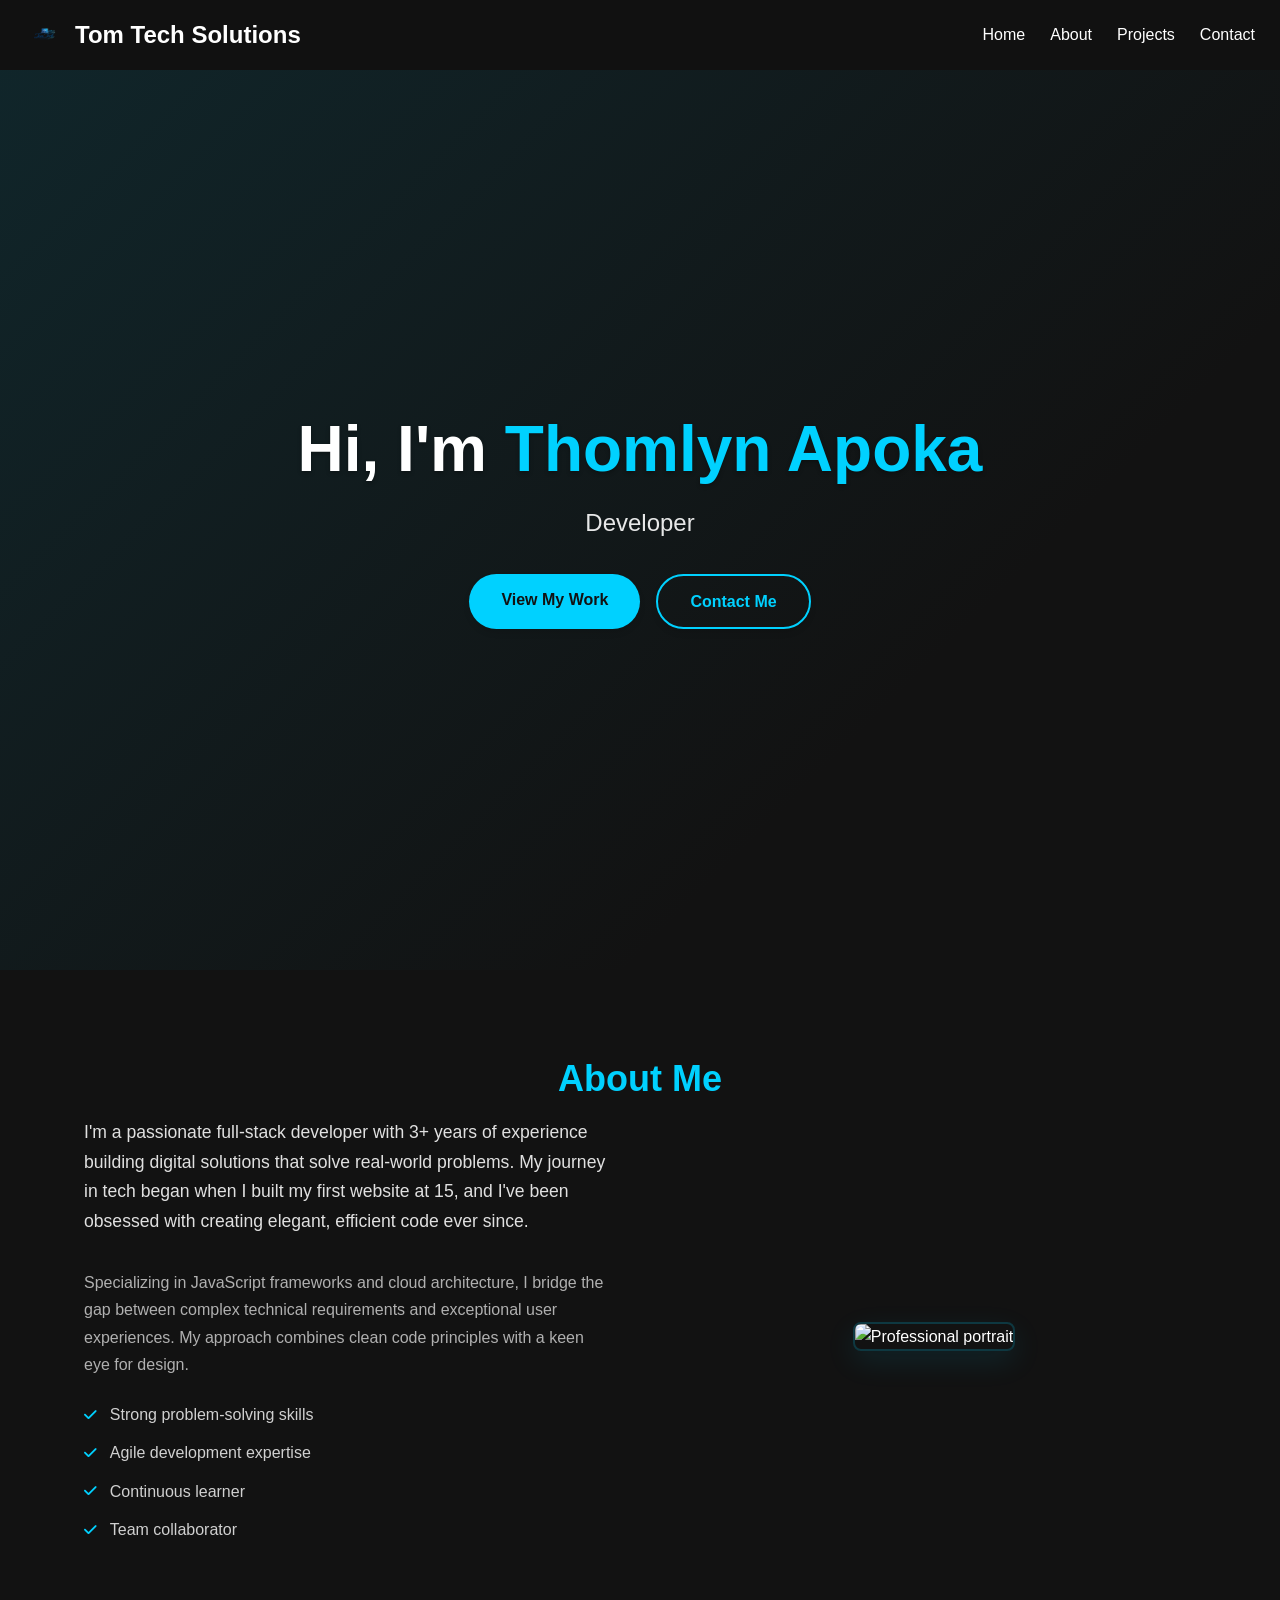
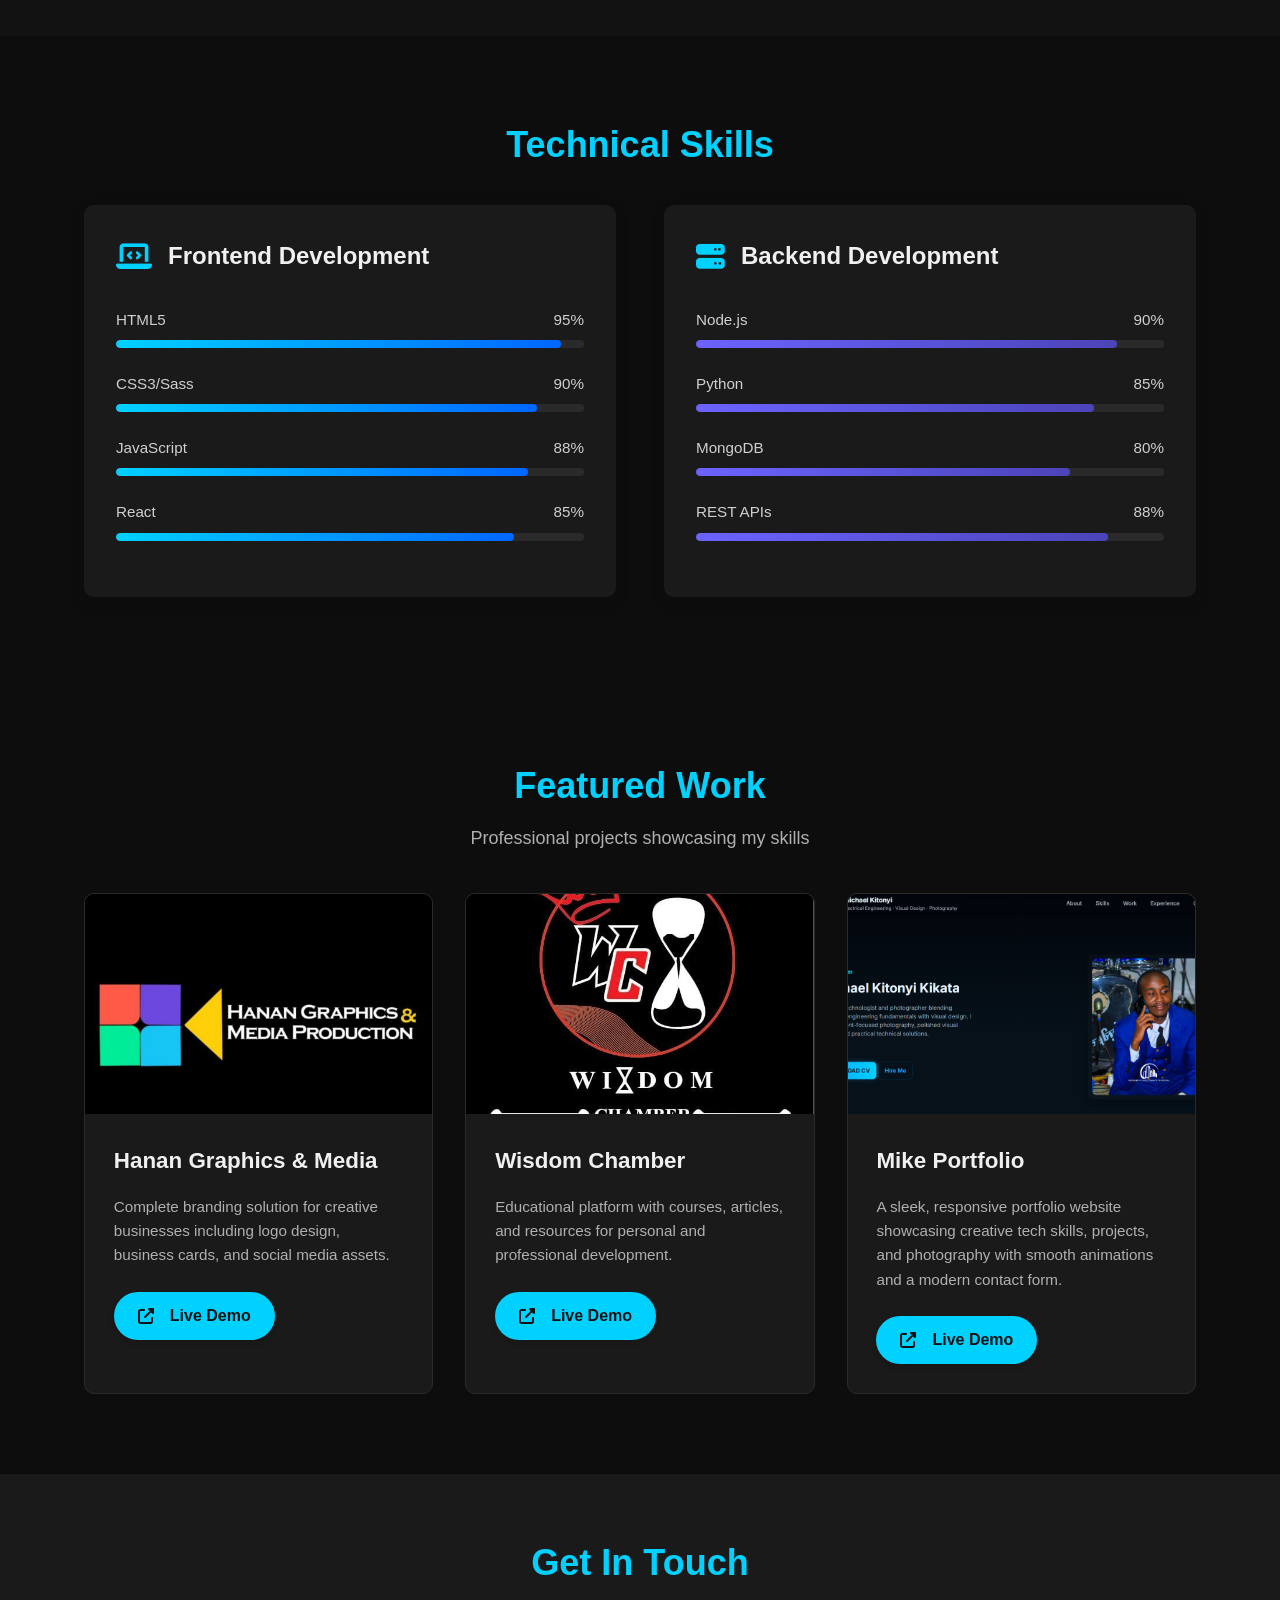
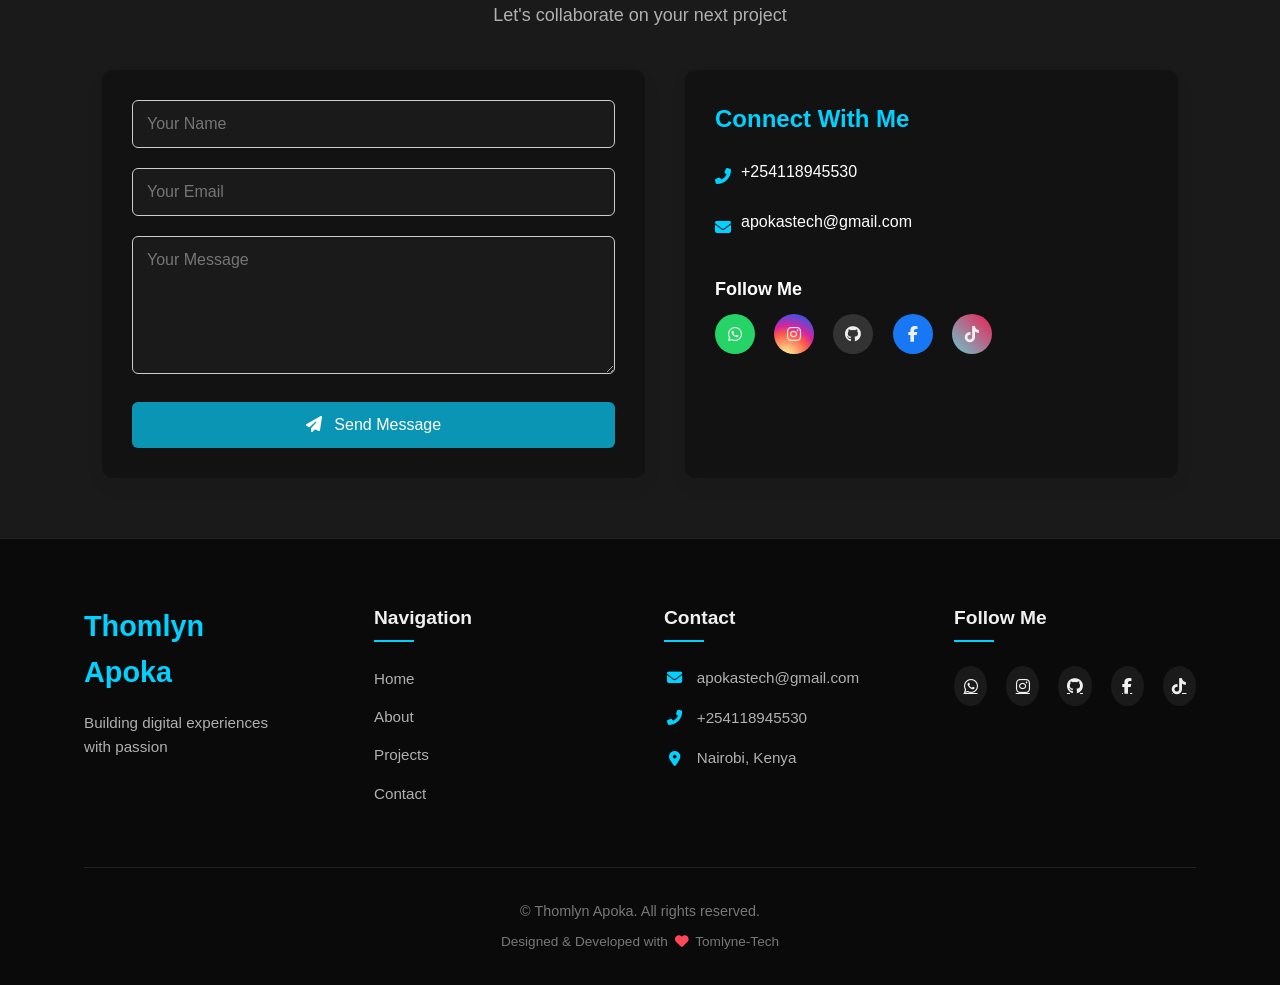
==== commit 8c4c0748: "redoing 2" ====
--- a/index.html
+++ b/index.html
@@ -16,7 +16,7 @@
     <header>
   <nav class="navbar">
     <div class="logo">
-      <img src="https://tom-tech-solution-ky.vercel.app/images/logo.png" alt="Tom Tech Solutions Logo" />
+      <img src="Assets/Images/tomtech logo.png" alt="Tom Tech Solutions Logo" />
       Tom Tech Solutions
     </div>
 
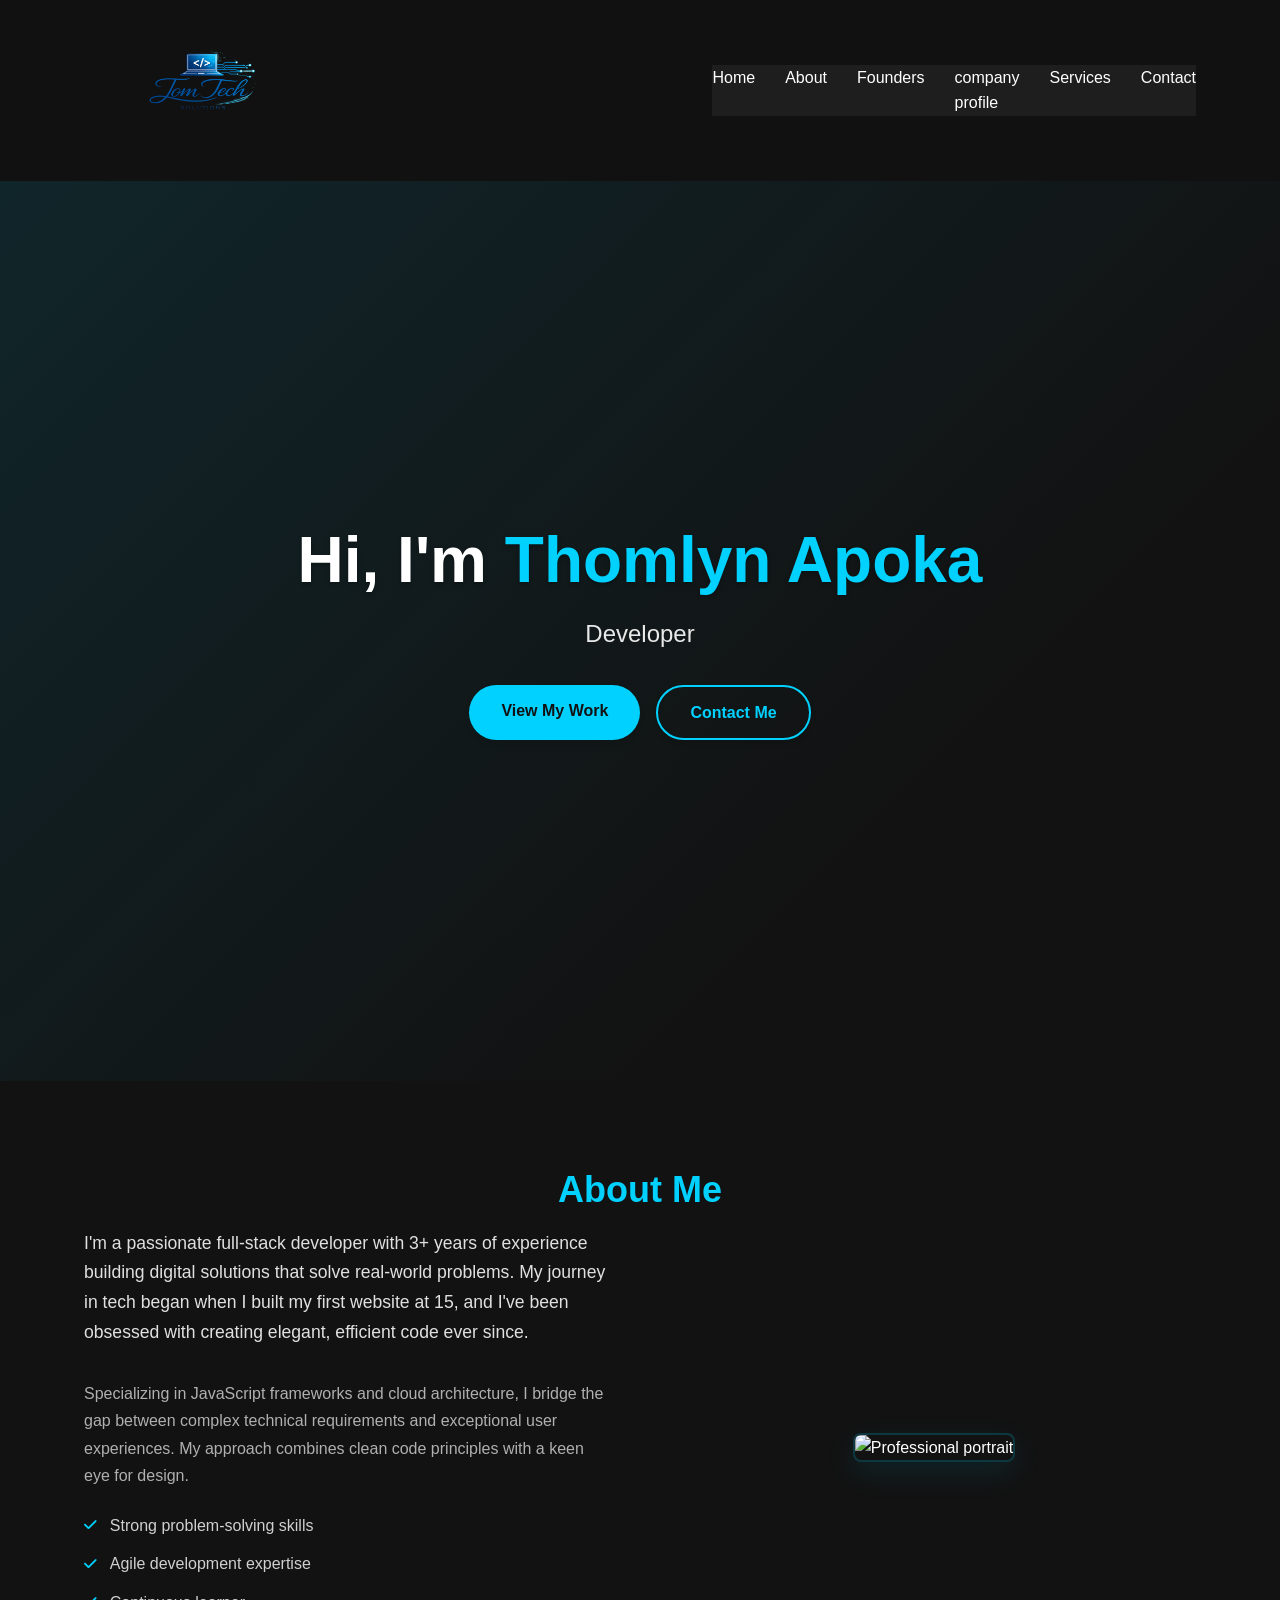
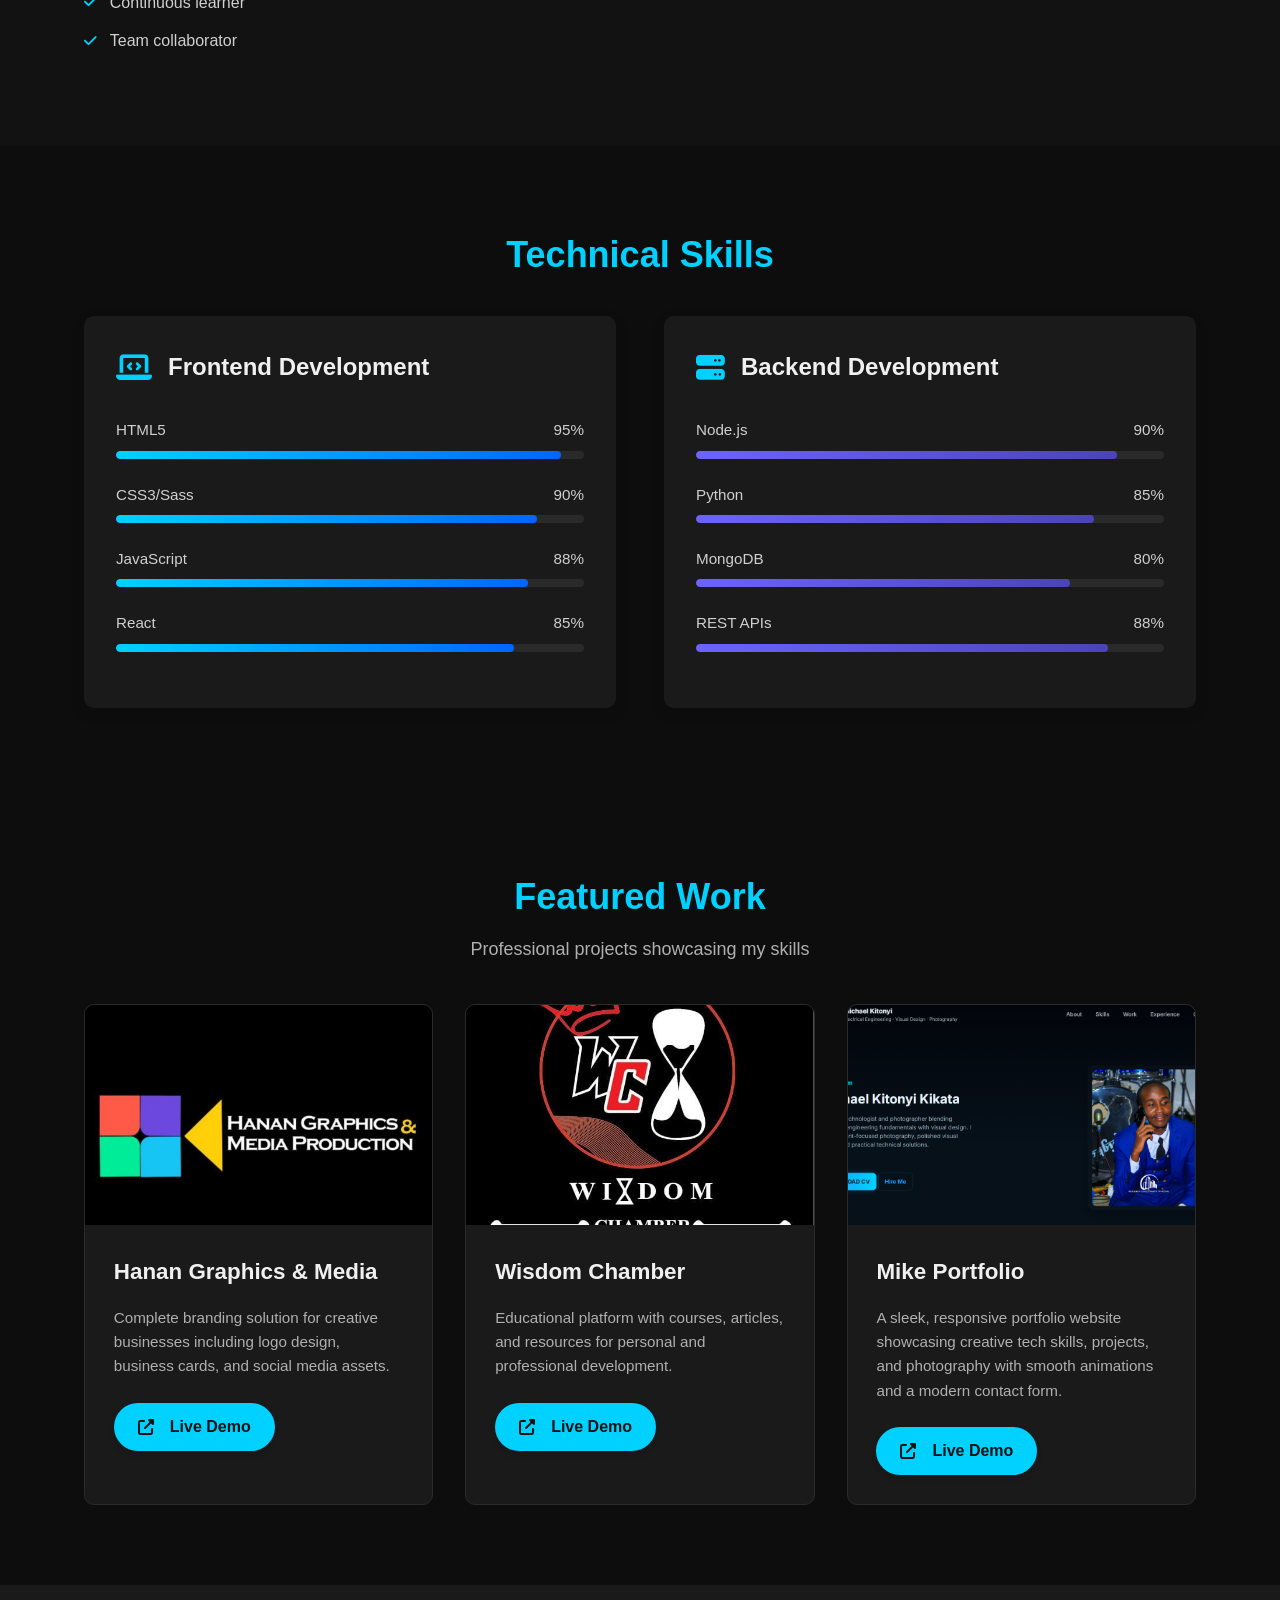
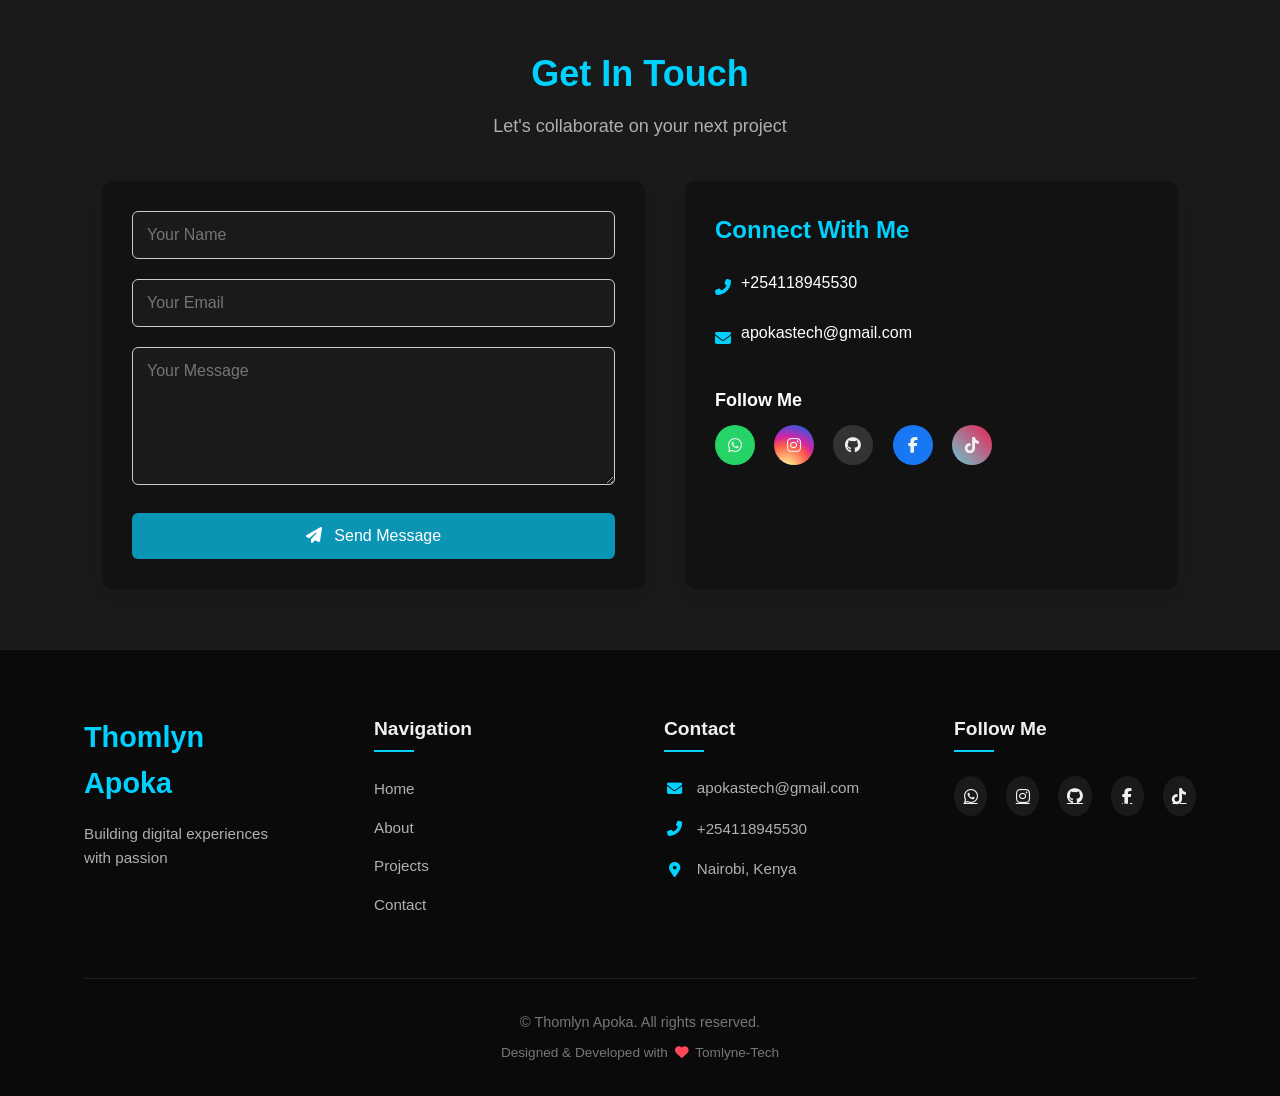
==== commit 568c4b4c: "take 2" ====
--- a/index.html
+++ b/index.html
@@ -13,22 +13,25 @@
 </head>
 
 <body>
-    <header>
-  <nav class="navbar">
-    <div class="logo">
-      <img src="Assets/Images/tomtech logo.png" alt="Tom Tech Solutions Logo" />
-      Tom Tech Solutions
-    </div>
-
-    <ul class="nav-links">
-      <li><a href="#home">Home</a></li>
-      <li><a href="#about">About</a></li>
-      <li><a href="#projects">Projects</a></li>
-      <li><a href="#contact">Contact</a></li>
-    </ul>
-
-    <div class="menu-toggle">&#9776;</div> <!-- Hamburger icon -->
-  </nav>
+   <!-- Header Section -->
+<header class="header">
+  <div class="container header-container">
+    <div class="container">
+      <img src="Assets/Images/tomtech logo.png" alt="Hanan Logo" class="logo">
+    </div>
+    <nav class="nav" id="navbar">
+      <ul>
+        <li><a href="index.html">Home</a></li>
+        <li><a href="#about-section">About</a></li>
+        <li><a href="founder.html">Founders</a></li>
+        <li><a href="profile.html">company profile</a></li>
+        <li><a href="#services">Services</a></li>
+        <li><a href="#contact">Contact</a></li>
+      </ul>
+    </nav>
+    <div class="menu-toggle" id="menu-toggle">&#9776;</div>
+  </div>
+  
 </header>
    
     <!-- Hero Section -->
--- a/style.css
+++ b/style.css
@@ -20,83 +20,87 @@
 }
 
 
- /* Basic navbar styling */
-/* Navbar base */
-.navbar {
-  display: flex;
+ /* Header Section */
+.header {
+  background-color: #111;
+  color: #fff;
+  padding: 20px 0;
+  position: sticky;
+  top: 0;
+  display: flex;
+  align-items: center;  
   justify-content: space-between;
-  align-items: center;
-  padding: 15px 25px;
-  background-color: #111; /* navbar color */
-  color: #fff;
-  position: relative;
-  font-family: Arial, sans-serif;
-}
-
-.navbar .logo {
-  display: flex;
-  align-items: center;
-  font-size: 1.5rem;
-  font-weight: bold;
-  gap: 10px;
-}
-
-.navbar .logo img {
-  width: 40px;
-  height: 40px;
-  object-fit: contain;
-}
-
-.navbar .nav-links {
-  display: flex;
+  width: 100%;
+  z-index: 1000;
+}
+
+.header-container {
+  display: flex;
+  align-items:center;
+  justify-content: space-between;
+}
+
+.logo {
+
+  width:200px;
+ top:0;
+ left:10px;
+
+}
+
+.nav ul {
   list-style: none;
-  gap: 25px;
-}
-
-.navbar .nav-links li a {
+  display: flex;
+  gap: 30px;
+}
+
+.nav a {
   text-decoration: none;
   color: #fff;
   font-weight: 500;
   transition: color 0.3s ease;
 }
 
-.navbar .nav-links li a:hover {
-  color: #00aaff; /* highlight on hover */
-}
-
-/* Hamburger icon hidden on desktop */
+.nav a:hover {
+  color: #ff6600;
+}
+
 .menu-toggle {
   display: none;
-  font-size: 2rem;
+  font-size: 28px;
   cursor: pointer;
-  user-select: none;
-}
-
-/* Mobile Styles */
+  color: #fff;
+}
+
+/* Mobile Responsive */
 @media (max-width: 768px) {
-  .nav-links {
-    display: none; /* hide menu */
+  .nav {
+    position: absolute;
+    top: 70px;
+    left: 0;
+    right: 0;
+    background: #111;
+    display: none;
     flex-direction: column;
-    position: absolute;
-    top: 70px; /* below navbar */
-    right: 0;
-    width: 100%;
-    background-color: #111;
-    text-align: center;
-    z-index: 999;
-  }
-
-  .nav-links.active {
-    display: flex; /* show when toggled */
-  }
-
-  .nav-links li {
-    padding: 15px 0;
+    align-items: center;
+    padding: 20px 0;
+  }
+
+  .nav ul {
+    flex-direction: column;
+    gap: 20px;
+  }
+
+  .nav.active {
+    display: flex;
   }
 
   .menu-toggle {
-    display: block; /* show hamburger */
-  }
+    display: block;
+  }
+}
+html {
+  scroll-behavior: smooth;
 }
 
 
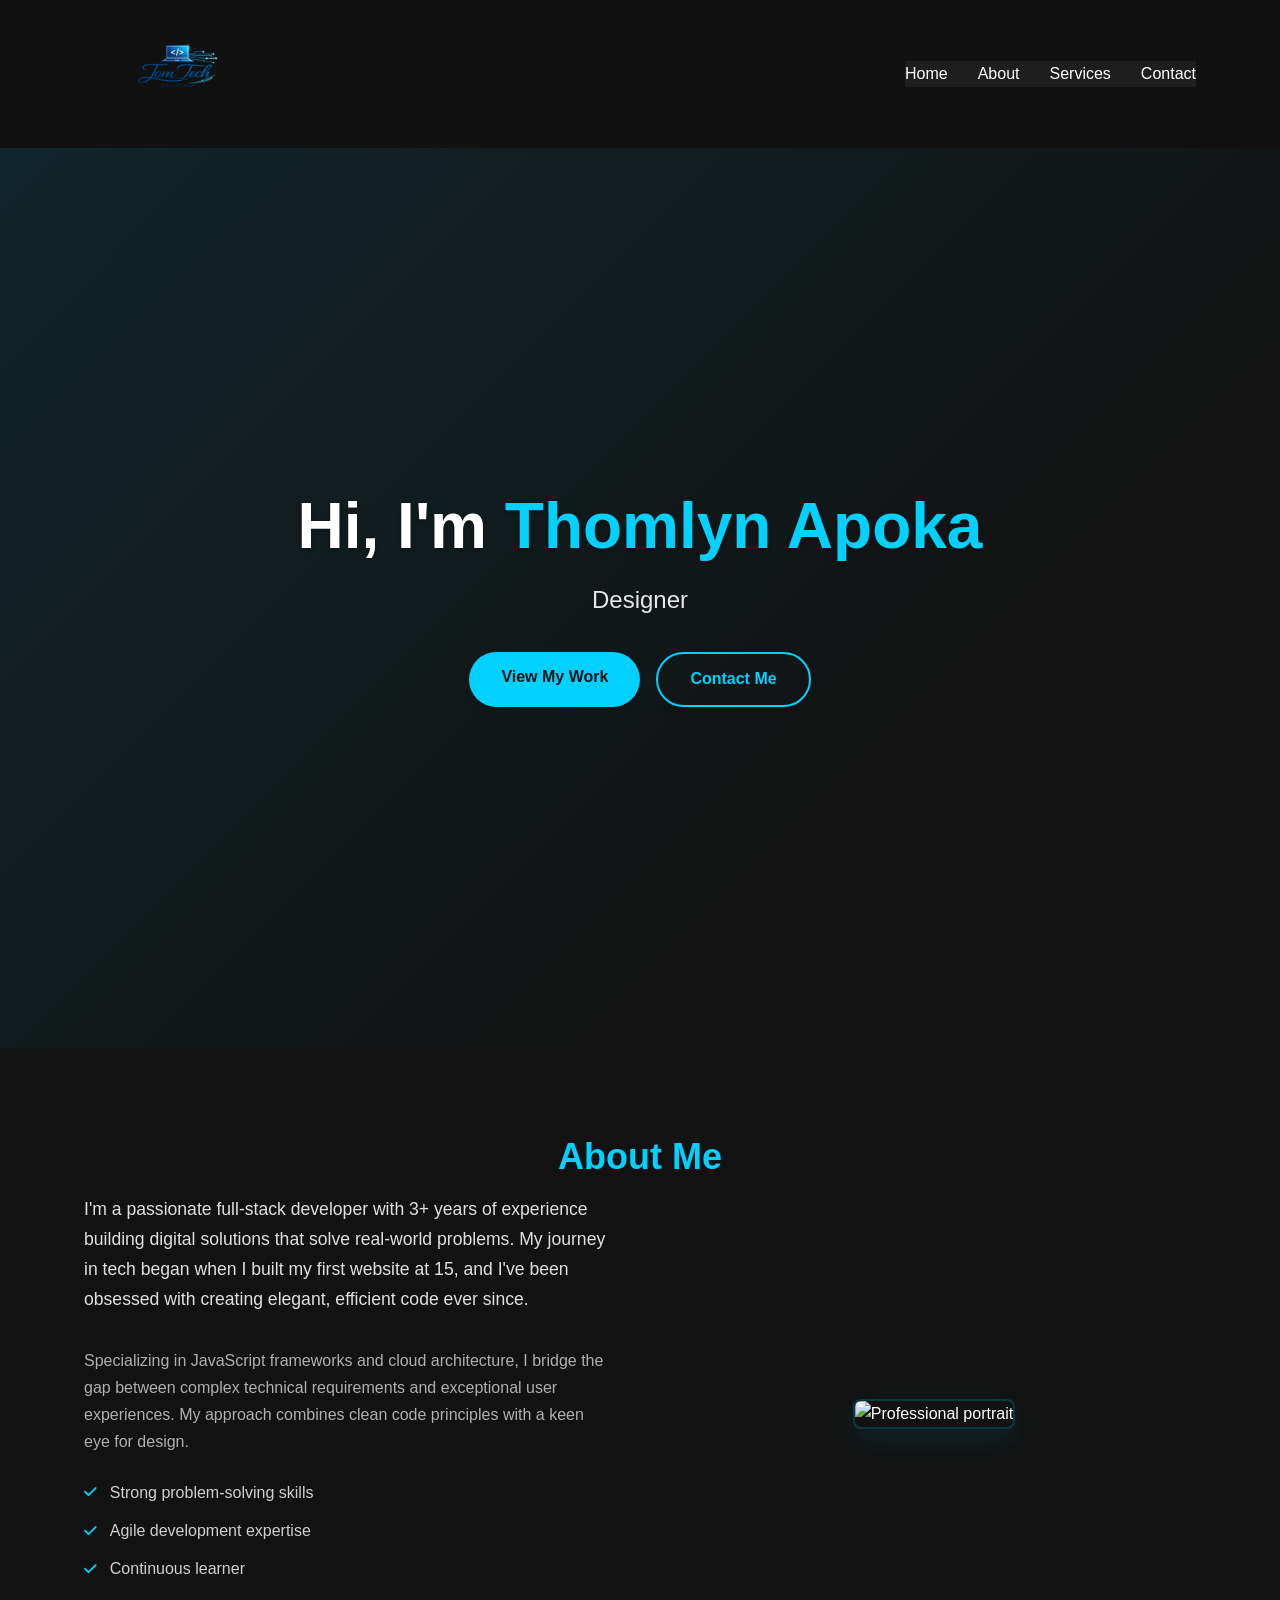
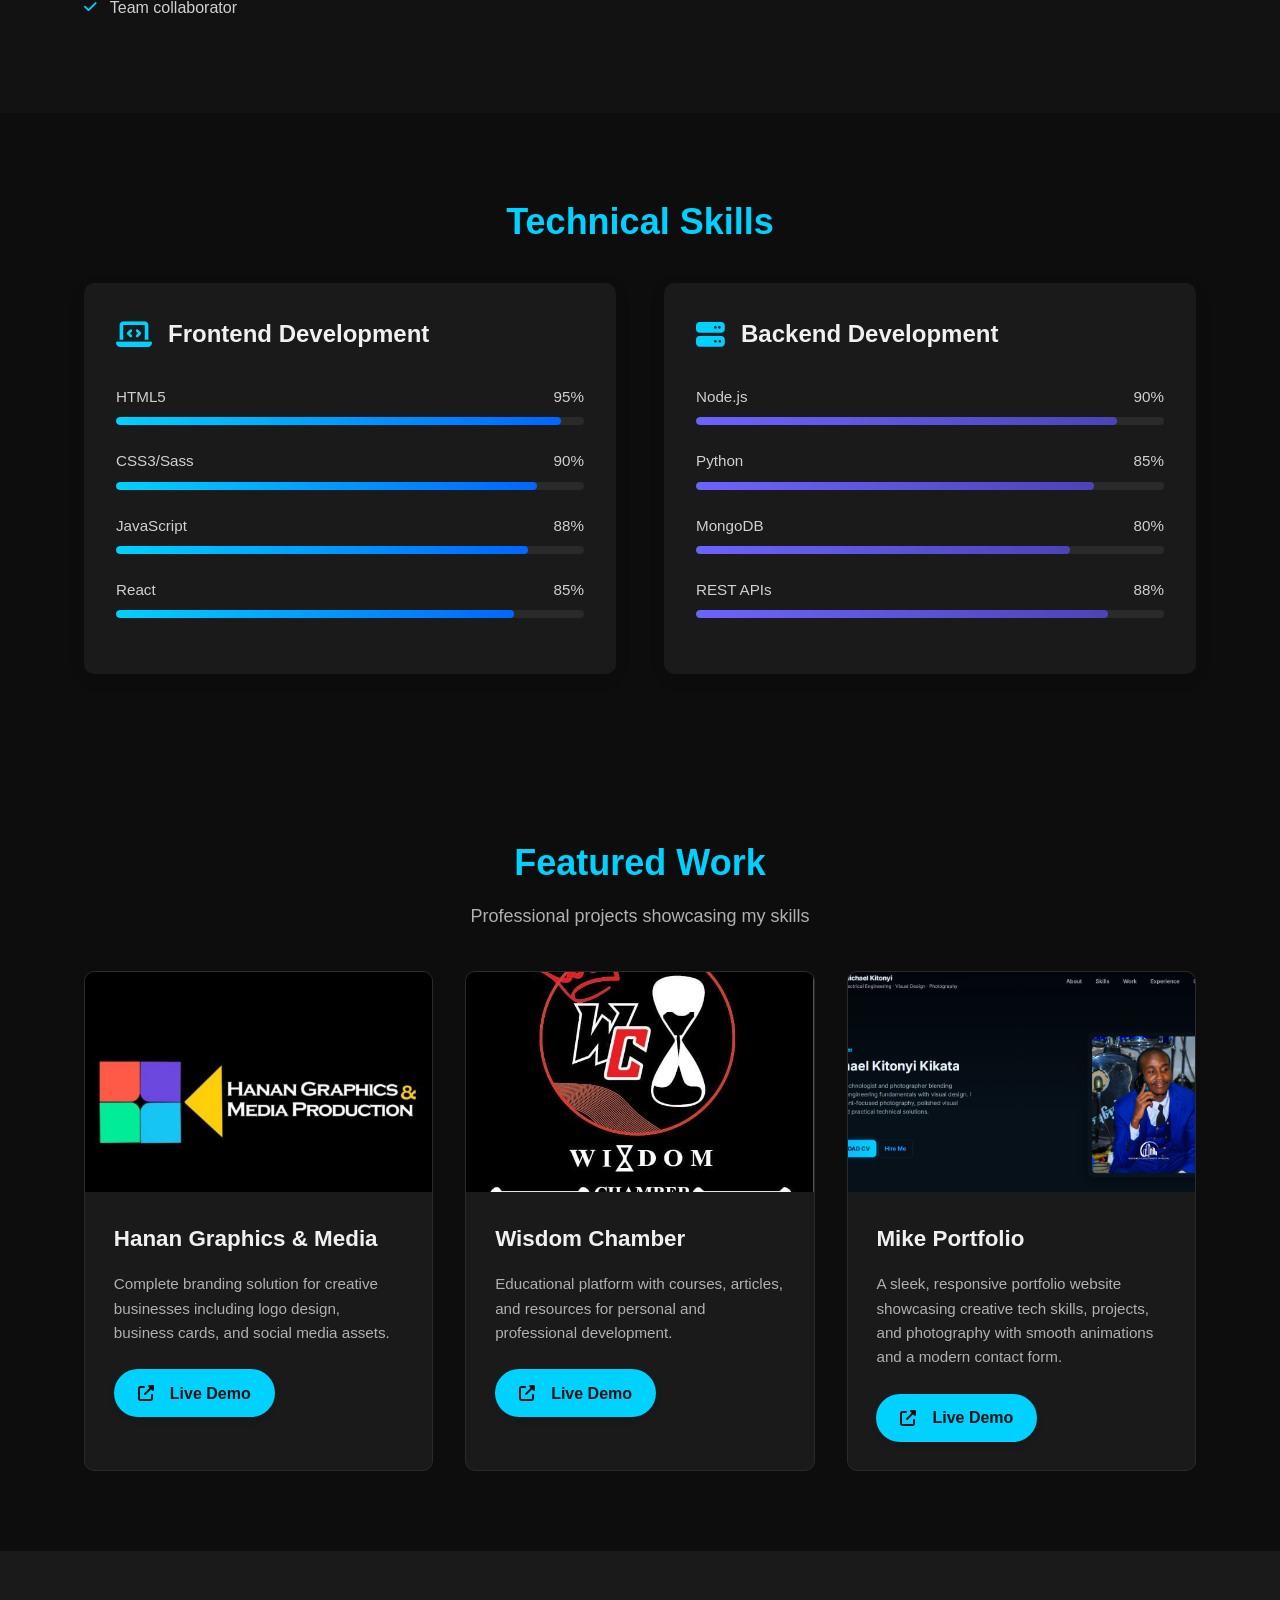
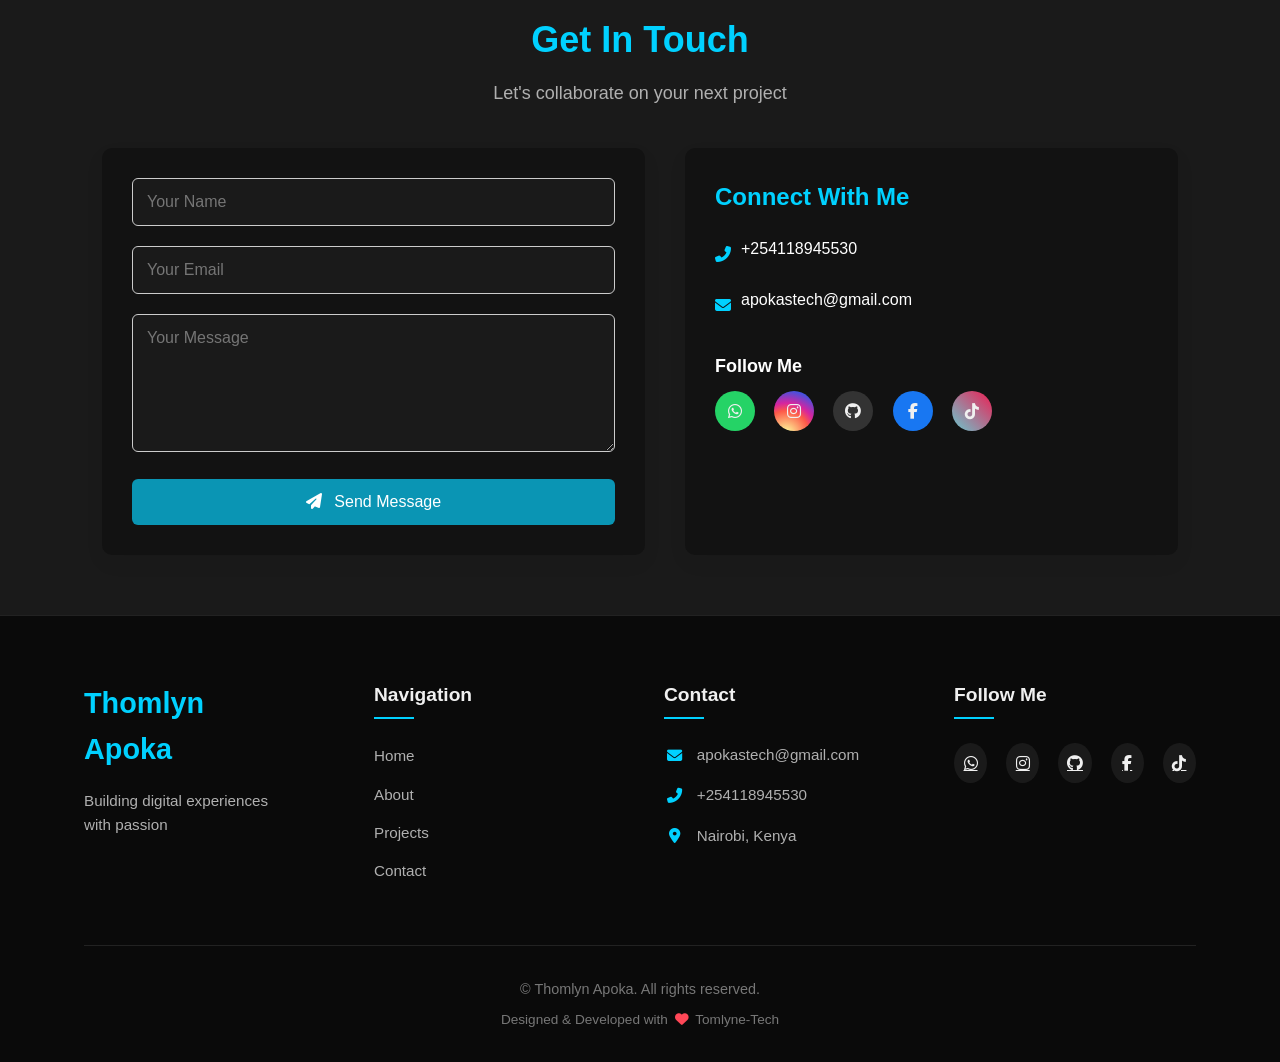
==== commit aee6e51f: "254" ====
--- a/index.html
+++ b/index.html
@@ -22,10 +22,8 @@
     <nav class="nav" id="navbar">
       <ul>
         <li><a href="index.html">Home</a></li>
-        <li><a href="#about-section">About</a></li>
-        <li><a href="founder.html">Founders</a></li>
-        <li><a href="profile.html">company profile</a></li>
-        <li><a href="#services">Services</a></li>
+        <li><a href="#about">About</a></li>
+        <li><a href="#projects">Services</a></li>
         <li><a href="#contact">Contact</a></li>
       </ul>
     </nav>
--- a/style.css
+++ b/style.css
@@ -42,9 +42,9 @@
 
 .logo {
 
-  width:200px;
+  width:150px;
  top:0;
- left:10px;
+ left:25px;
 
 }
 
@@ -76,10 +76,10 @@
 @media (max-width: 768px) {
   .nav {
     position: absolute;
-    top: 70px;
+    top: 100px;
     left: 0;
     right: 0;
-    background: #111;
+    
     display: none;
     flex-direction: column;
     align-items: center;
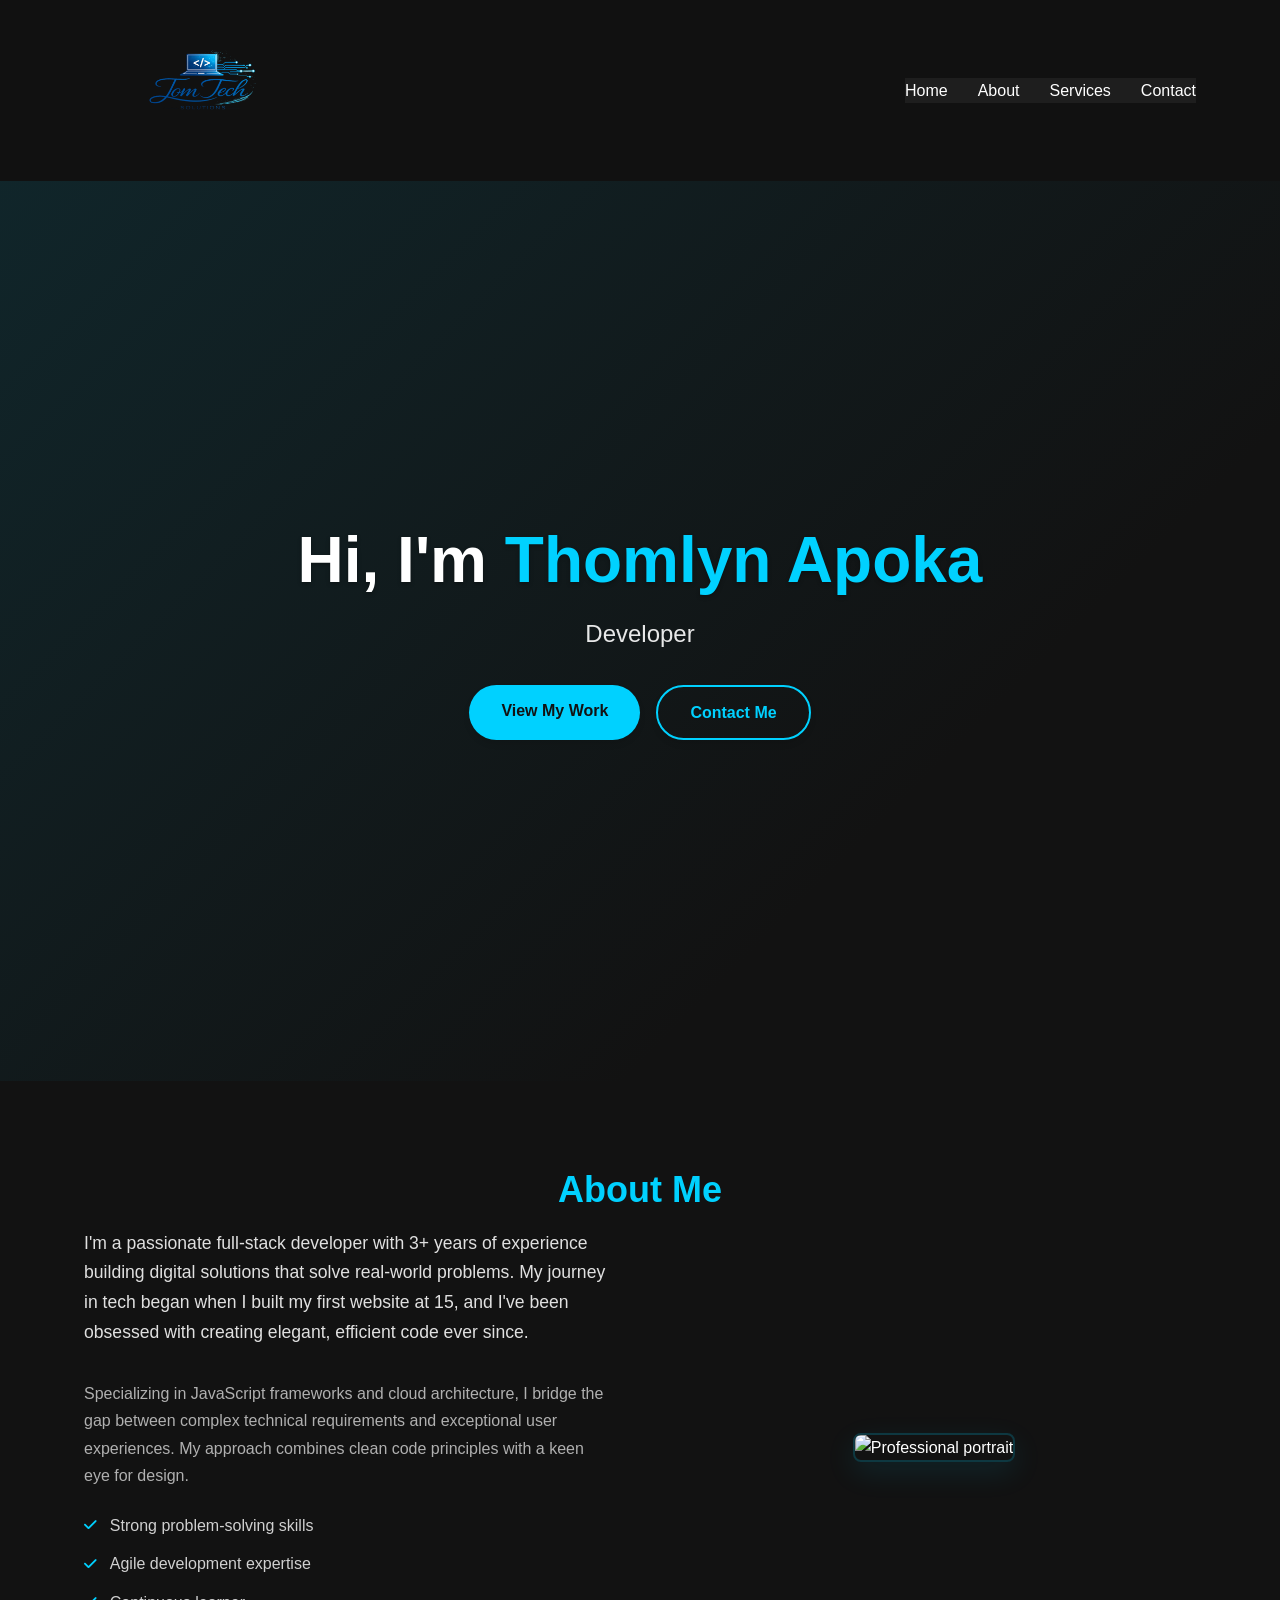
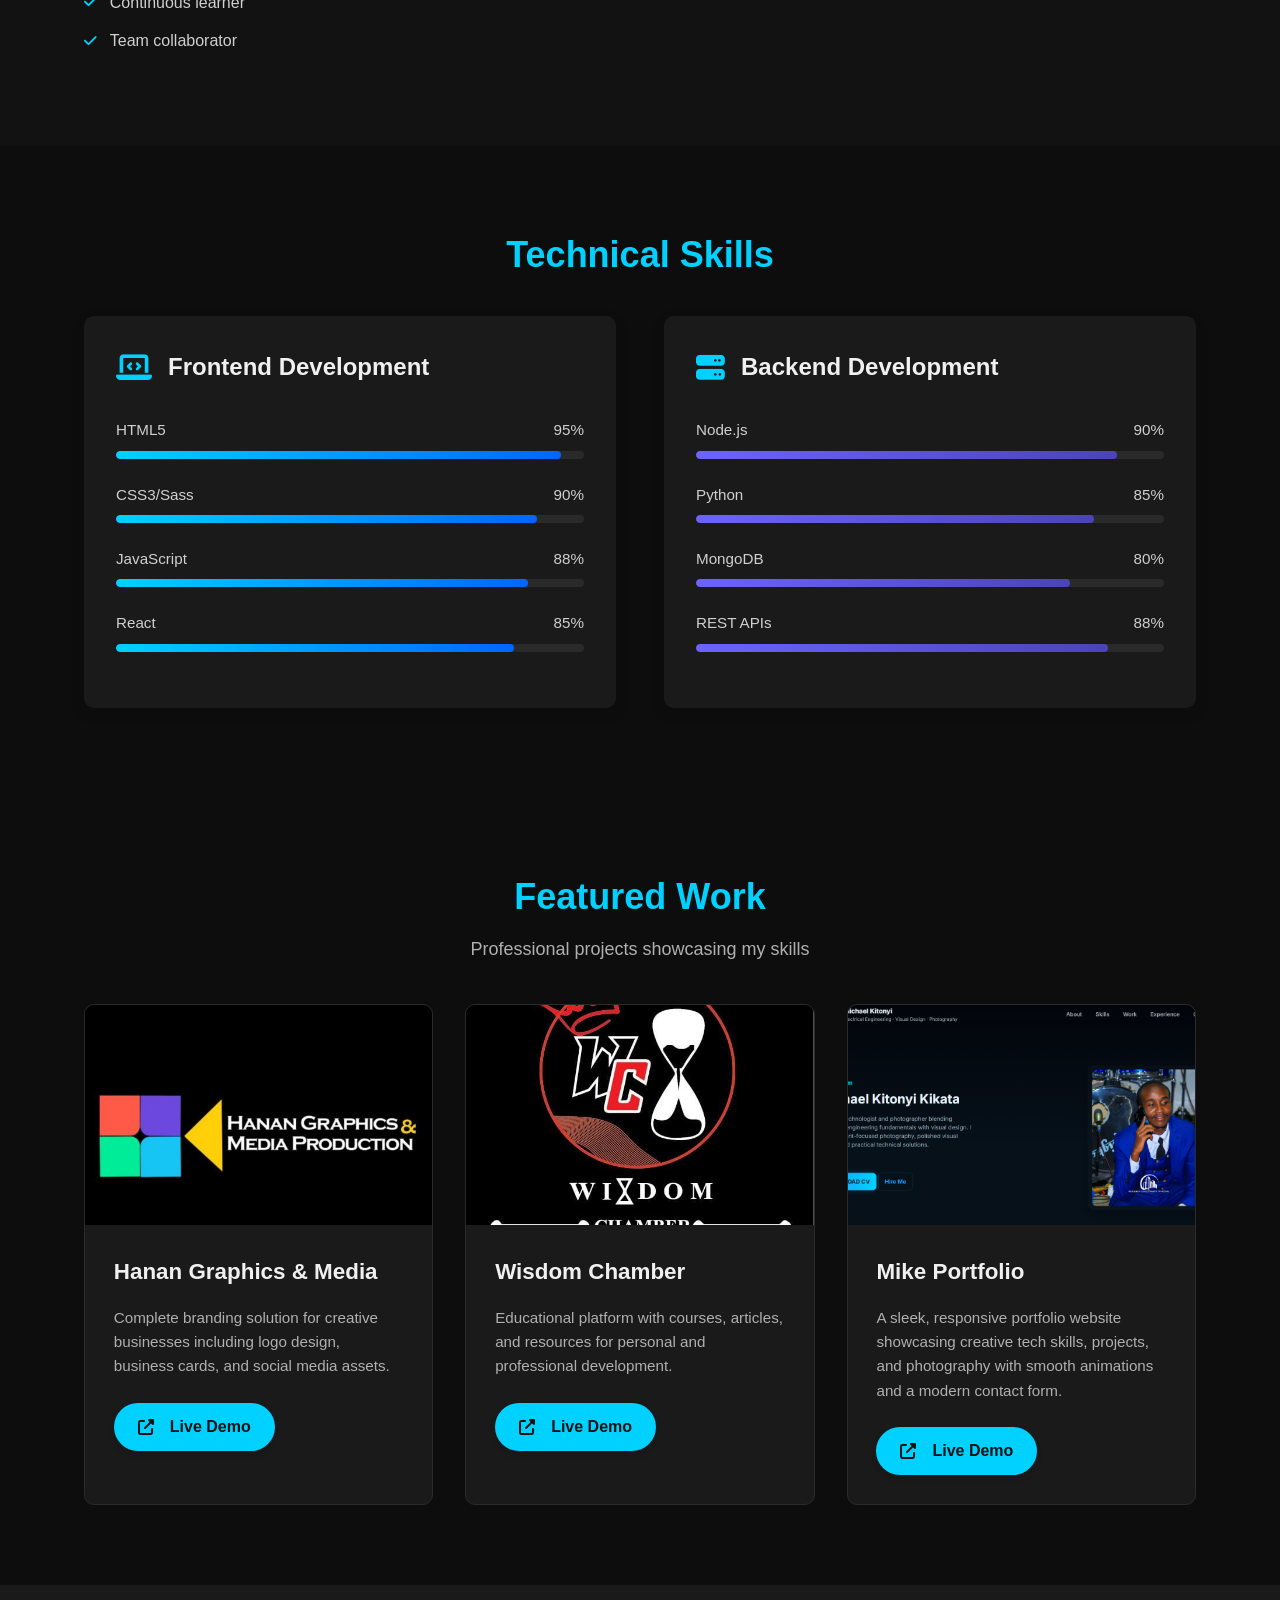
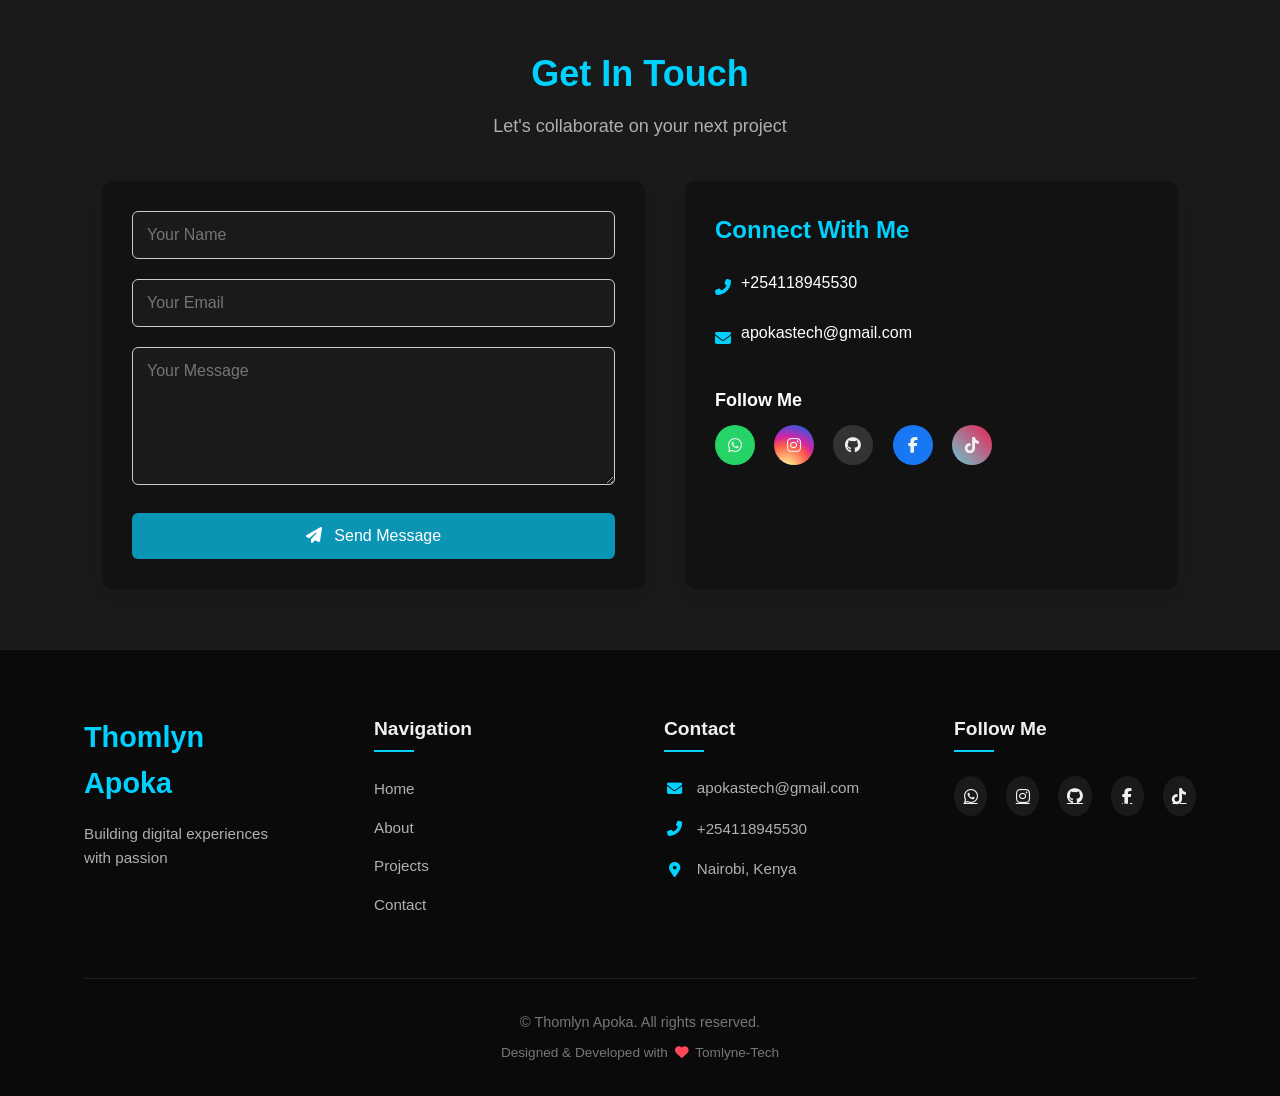
==== commit 0120a948: "123" ====
--- a/index.html
+++ b/index.html
@@ -7,7 +7,7 @@
     <!-- Font Awesome (for icons) -->
     <link rel="stylesheet" href="https://cdnjs.cloudflare.com/ajax/libs/font-awesome/6.4.0/css/all.min.css">
     <title>Tom Tech Solutions| kenya Web Developer</title
-    <meta name="description" content="Tom Tech Solutions portfolio website for coding, web development and tech solutions">
+    <meta name="description" content="Tom Tech Solutions portfolio website ">
     <meta name ="author" content="Tom Tech Solutions">
     
 </head>
--- a/style.css
+++ b/style.css
@@ -42,7 +42,7 @@
 
 .logo {
 
-  width:150px;
+  width:200px;
  top:0;
  left:25px;
 
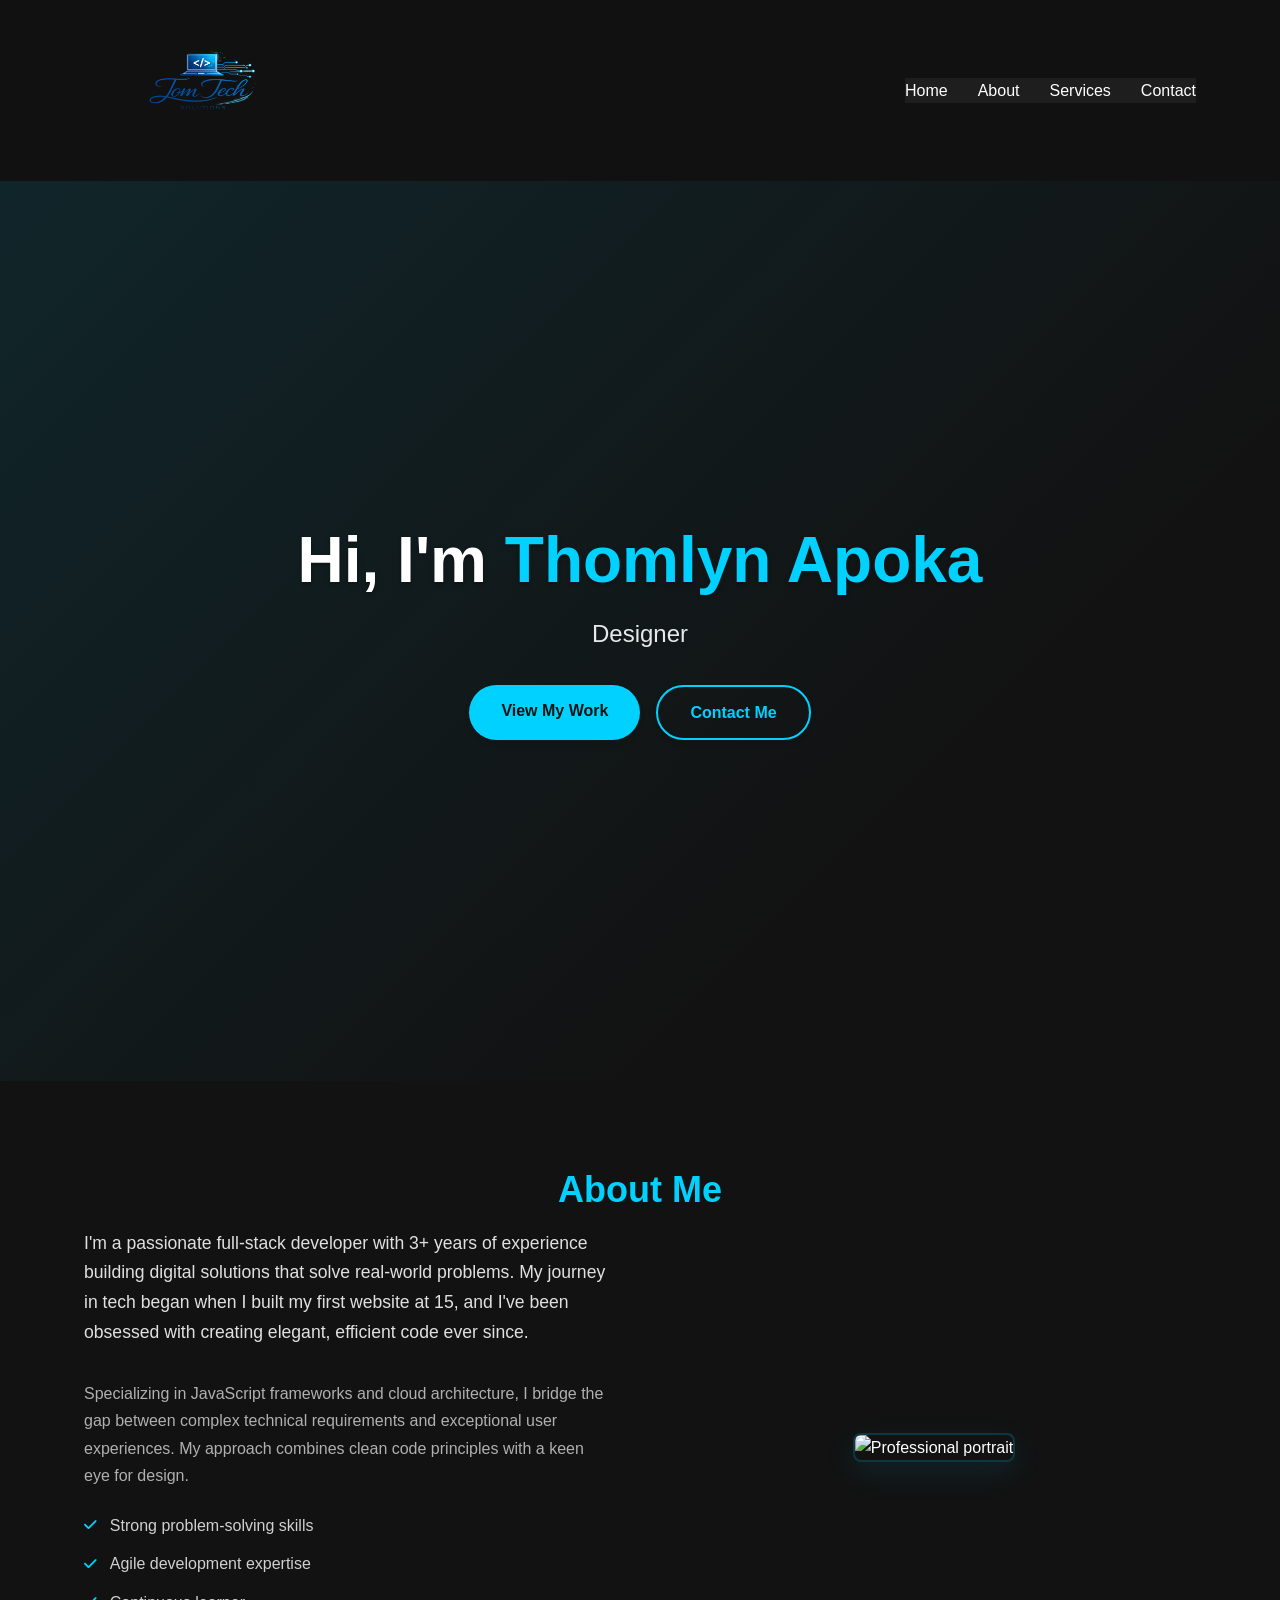
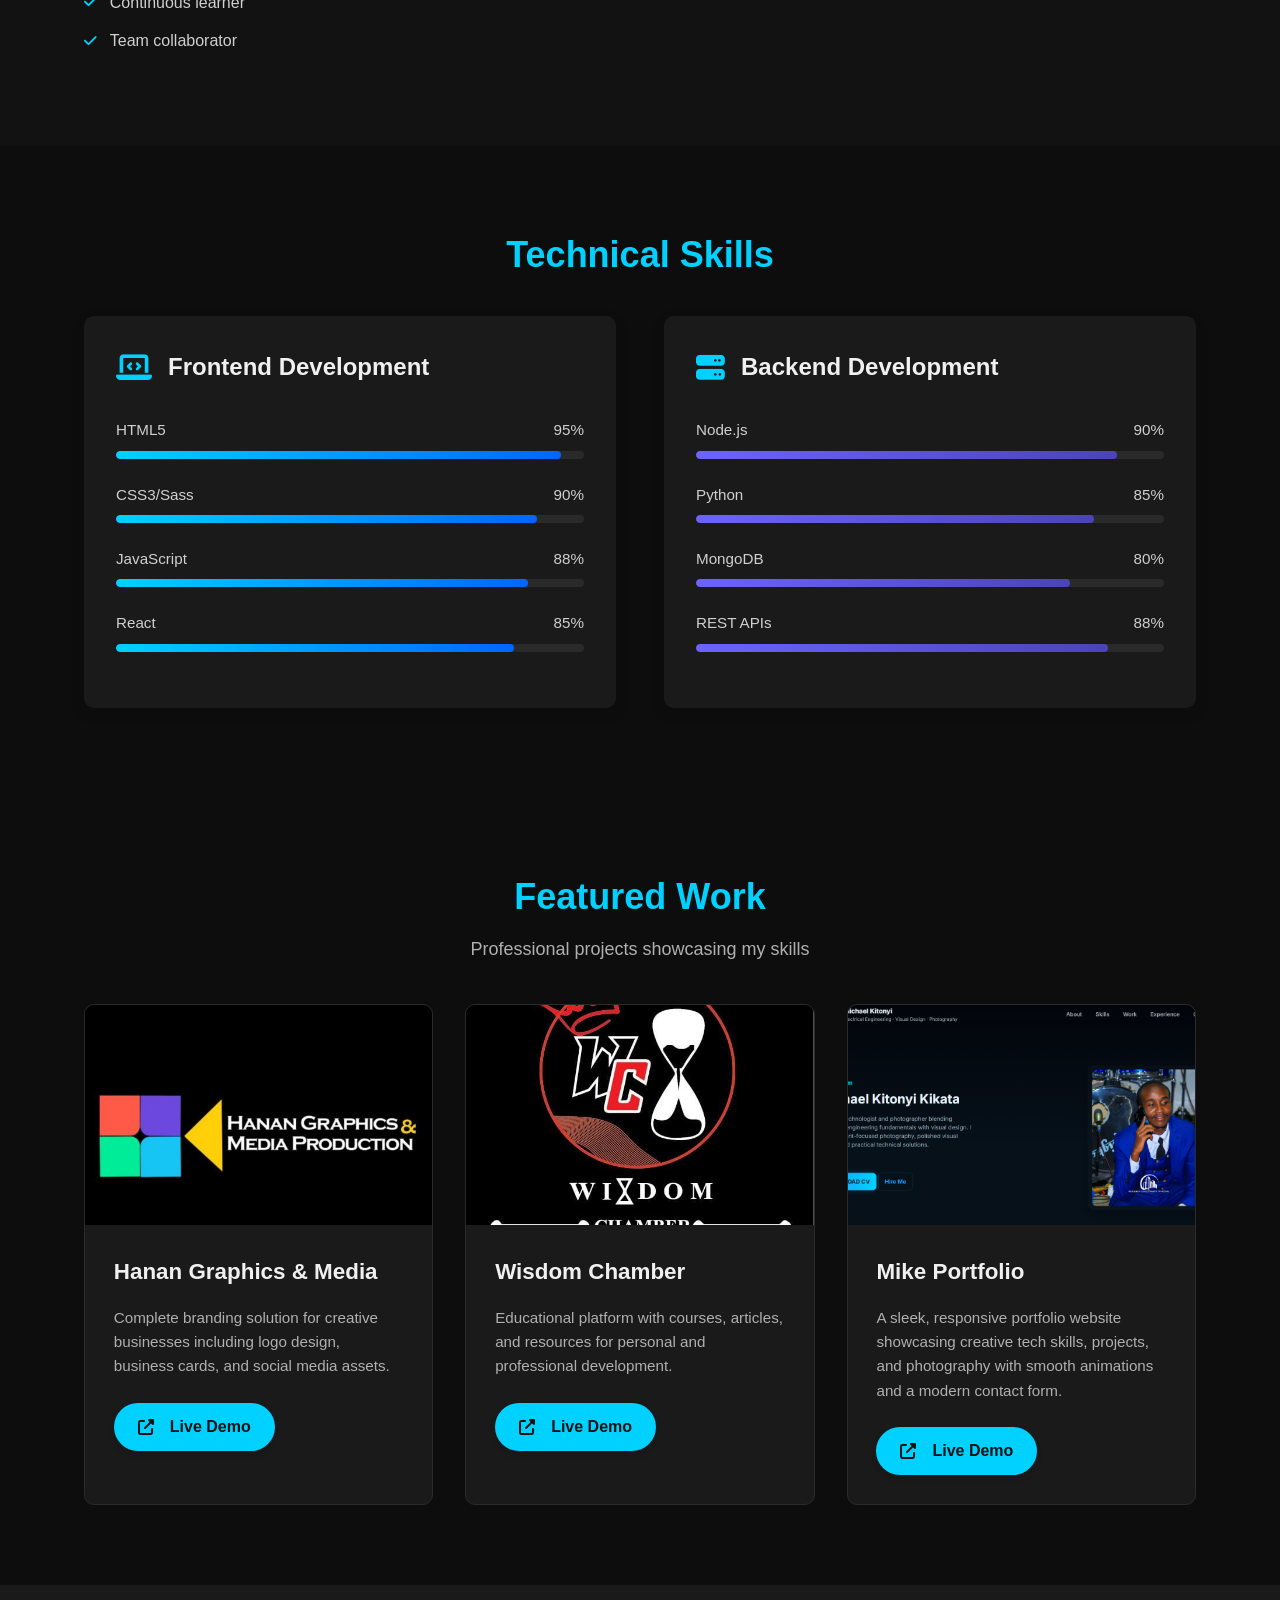
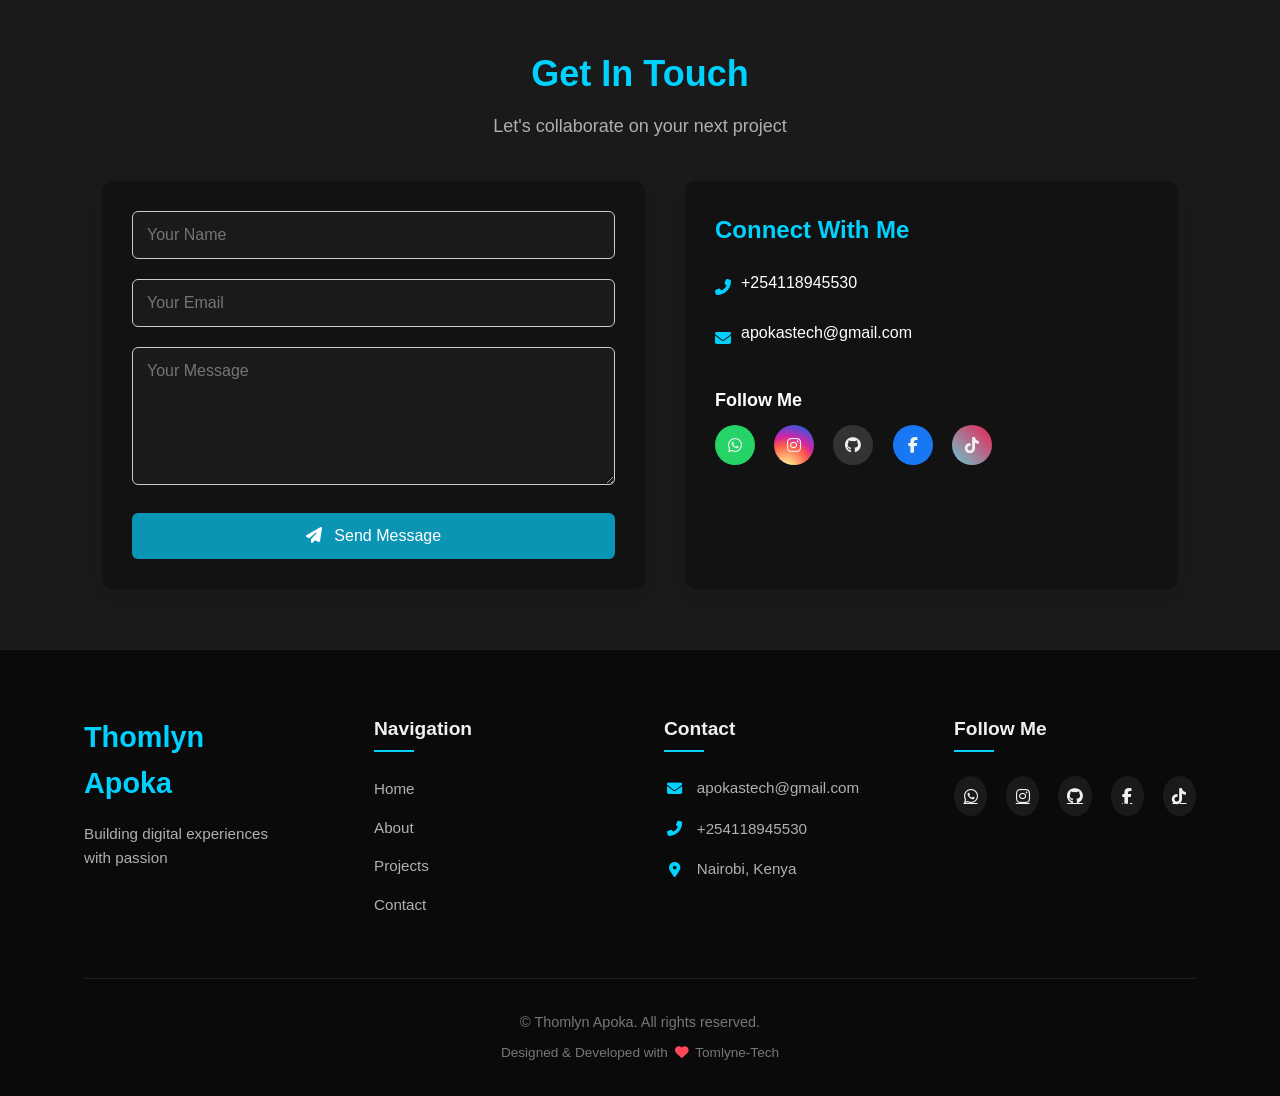
==== commit 749ccc0f: "year3" ====
--- a/index.html
+++ b/index.html
@@ -9,6 +9,7 @@
     <title>Tom Tech Solutions| kenya Web Developer</title
     <meta name="description" content="Tom Tech Solutions portfolio website ">
     <meta name ="author" content="Tom Tech Solutions">
+    <meta name="google-site-verification" content="s0kpzDqvOMWWLcd7oekffKn2vrTvvfUCinzS3XgUrDQ" />
     
 </head>
 
@@ -388,5 +389,6 @@
 </footer>
 
     <script src="script.js"></script>
+    
 </body>
 </html>
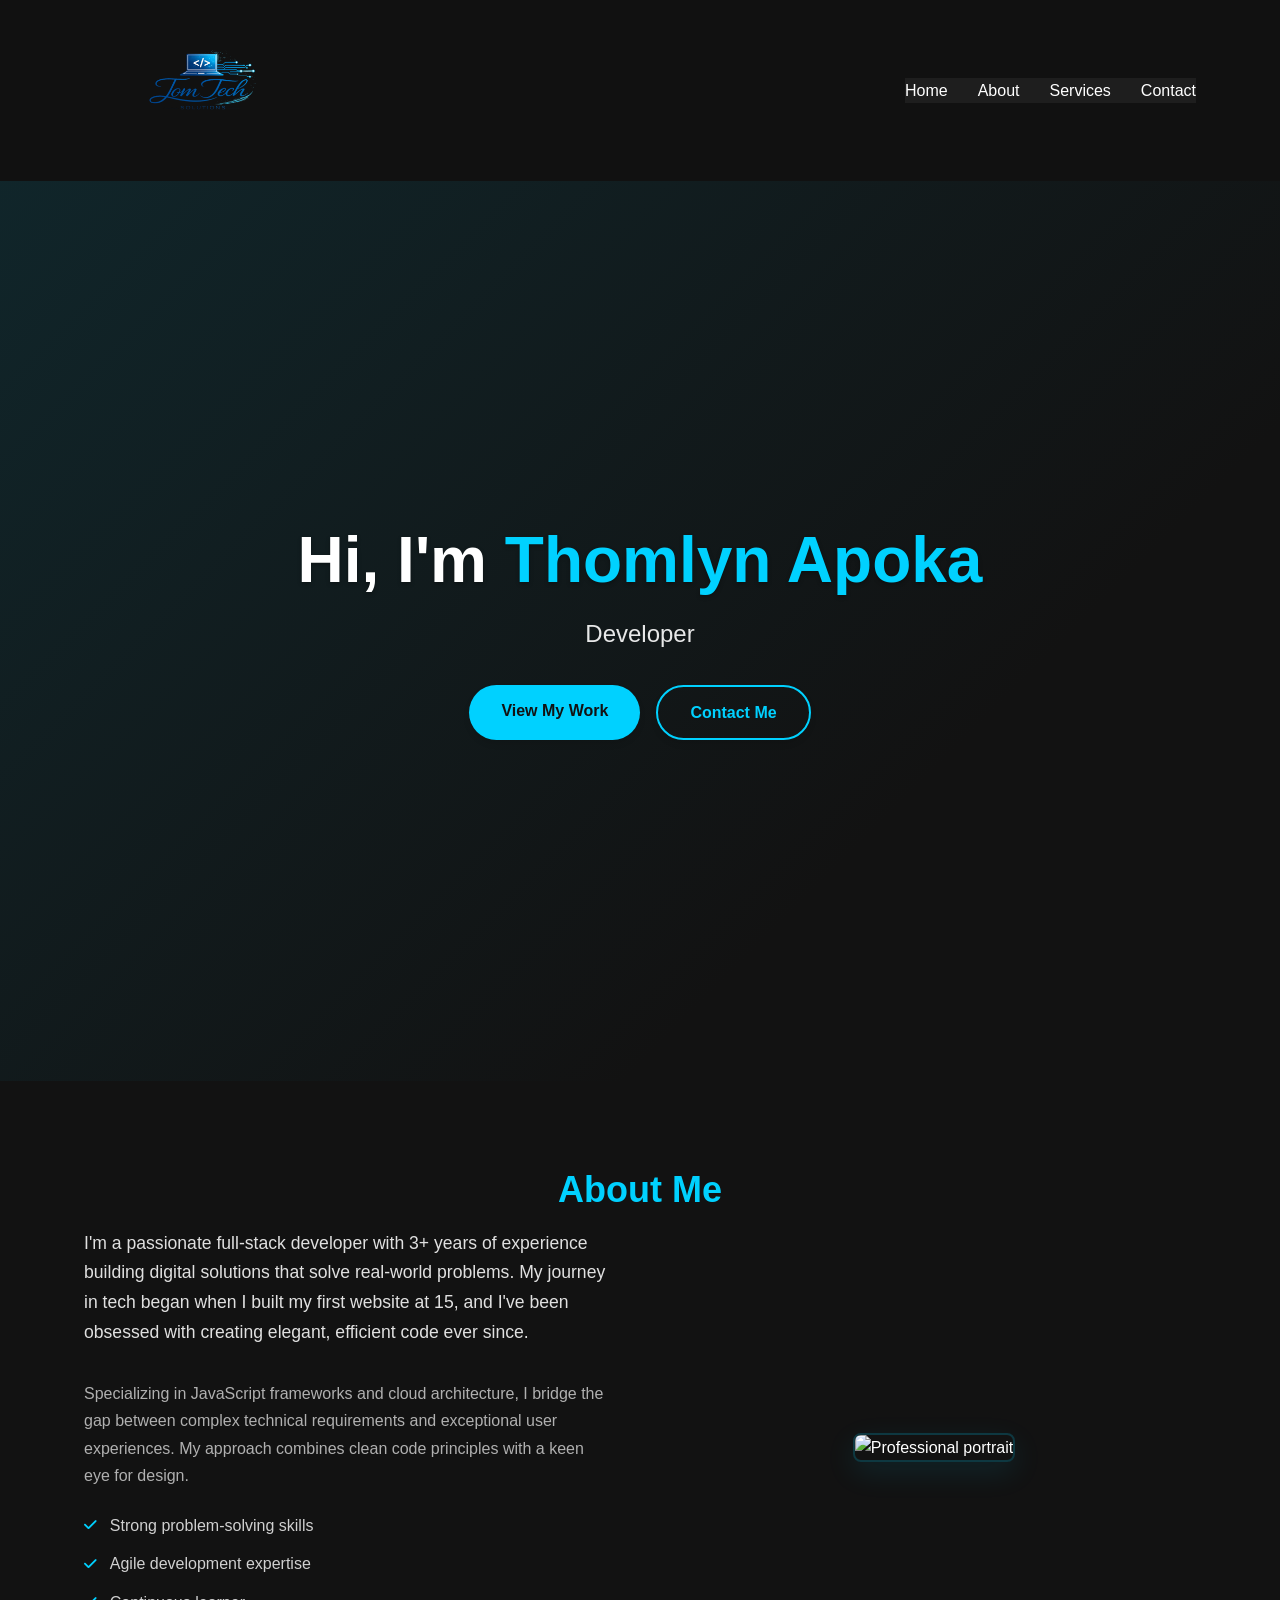
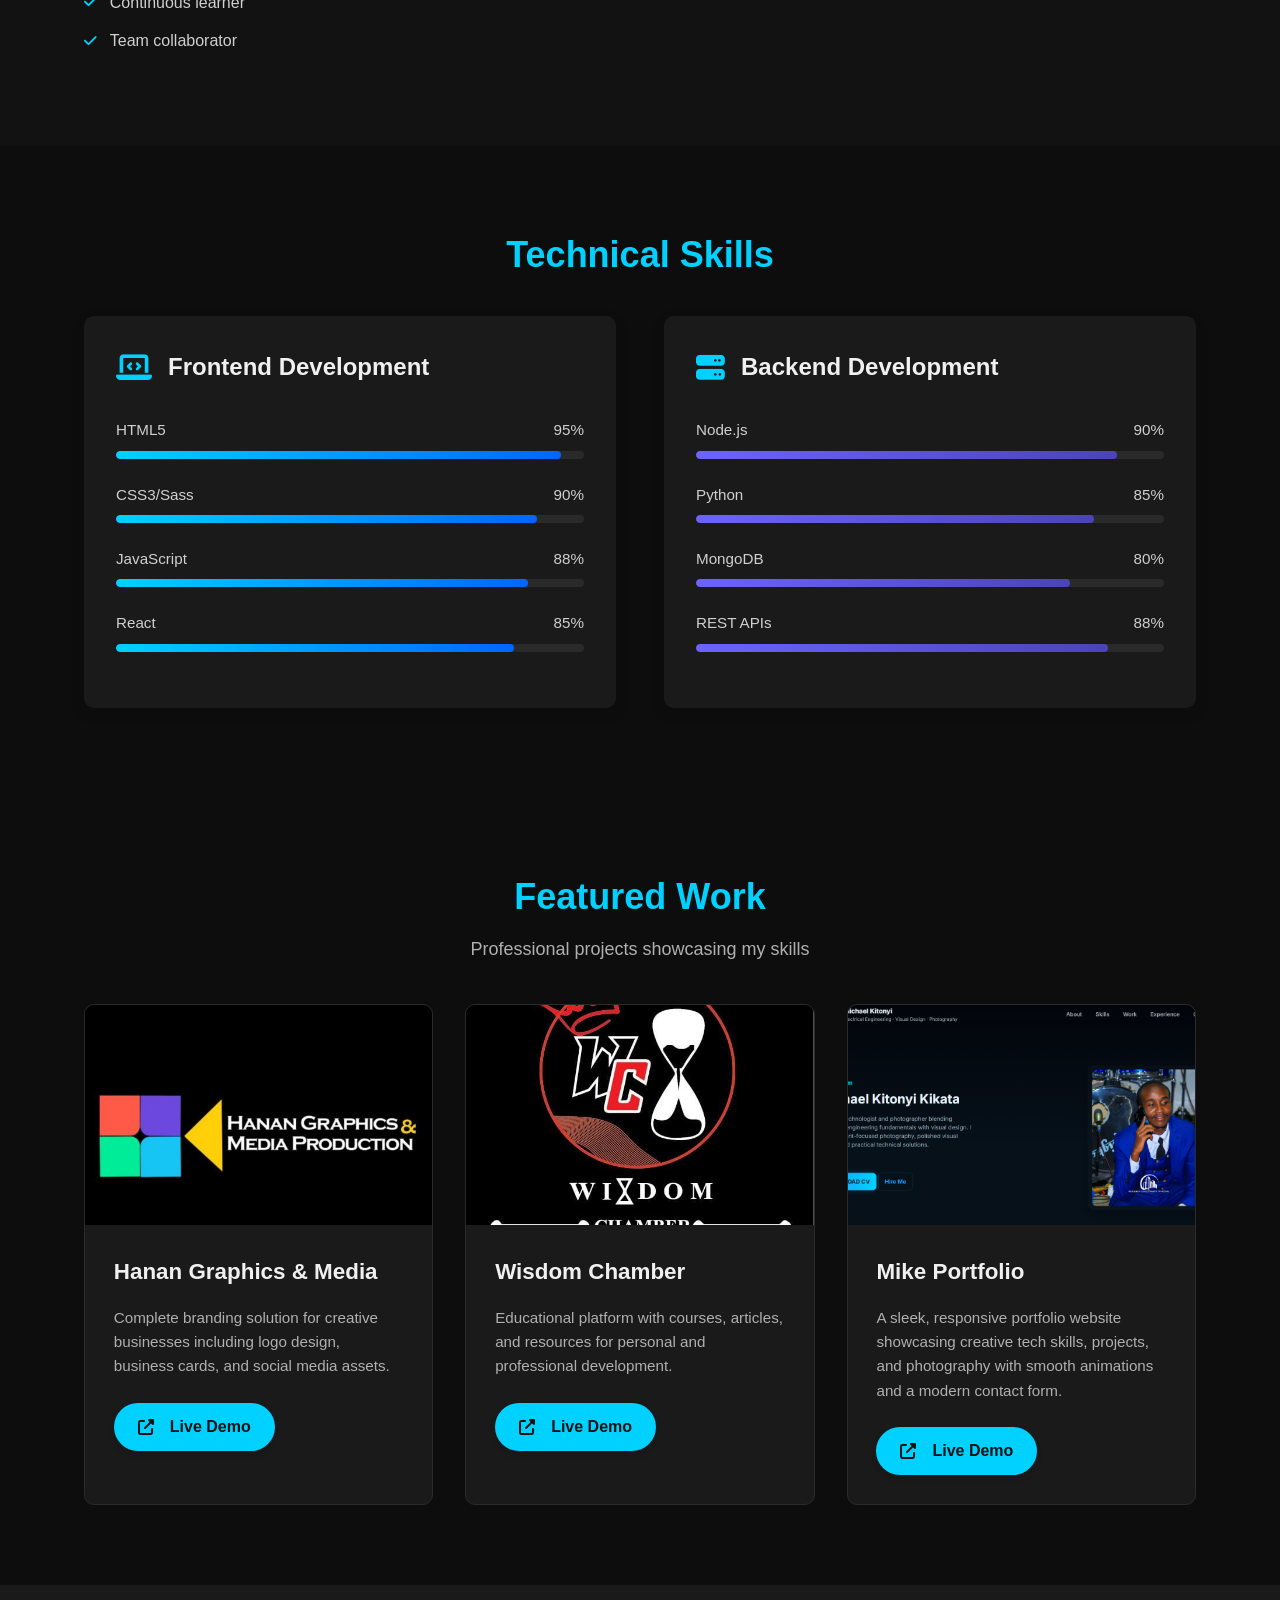
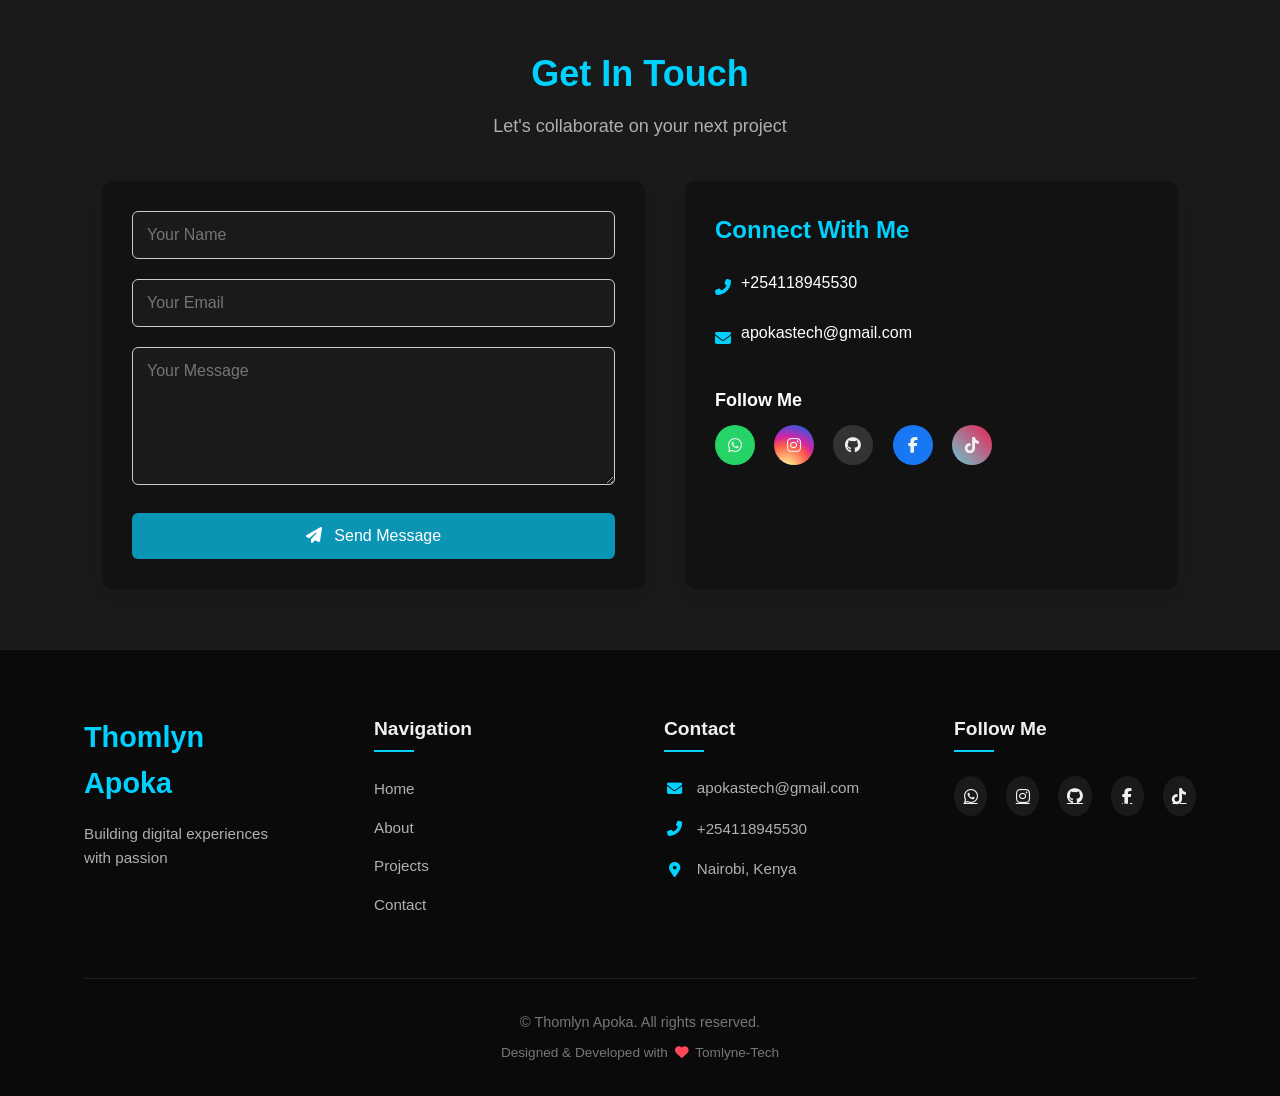
==== commit c8e88686: "id null correct" ====
--- a/index.html
+++ b/index.html
@@ -17,7 +17,7 @@
    <!-- Header Section -->
 <header class="header">
   <div class="container header-container">
-    <div class="container">
+    <div class="container" id="container">
       <img src="Assets/Images/tomtech logo.png" alt="Hanan Logo" class="logo">
     </div>
     <nav class="nav" id="navbar">
@@ -389,6 +389,6 @@
 </footer>
 
     <script src="script.js"></script>
-    
+
 </body>
 </html>
